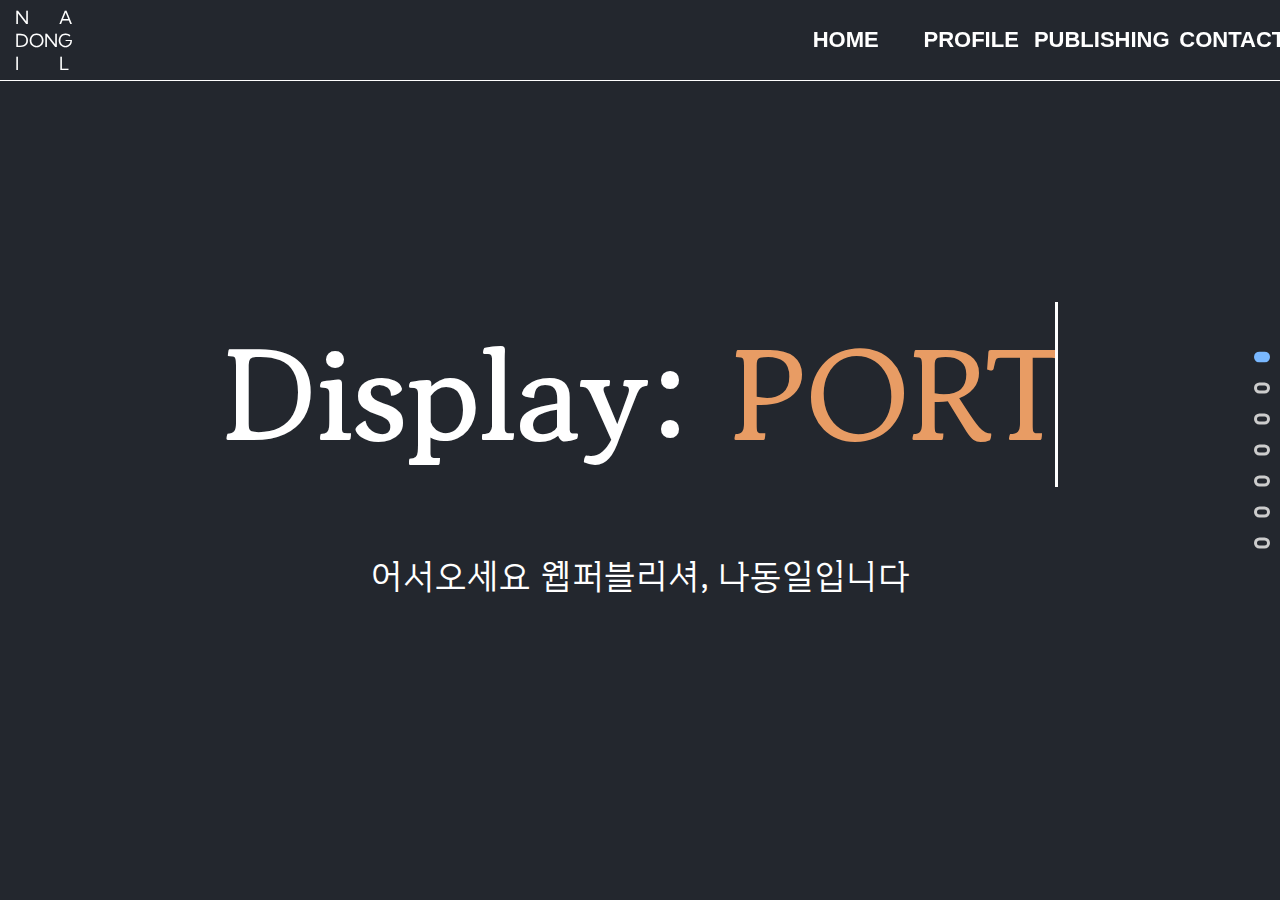
==== index.html @ b0f8b0fa "first commit" ====
<!DOCTYPE html>
<html lang="ko">
  <head>
    <meta charset="UTF-8" />
    <meta http-equiv="X-UA-Compatible" content="IE=edge" />
    <meta name="viewport" content="width=device-width, initial-scale=1.0" />
    <link rel="stylesheet" href="css/all.css" />
    <link rel="stylesheet" href="css/swiper-bundle.css" />
    <link rel="stylesheet" href="css/portpolio.css" />
    <script src="js/jquery-3.7.1.min.js"></script>
    <script src="js/swiper-bundle.js"></script>
    <script src="js/portpolio.js"></script>
    <title>NA DONGIL PORTPOLIO</title>
  </head>
  <body>
    <div class="menu">
      <div class="logo">
        <ul>
          <li>NA</li>
          <li>DONG</li>
          <li>IL</li>
        </ul>
      </div>
      <ul>
        <li><a href="#menu1">HOME</a></li>
        <li><a href="#menu2">PROFILE</a></li>
        <li><a href="#menu3">PUBLISHING</a></li>
        <li><a href="#menu4">CONTACT</a></li>
      </ul>
      <div class="menubar">
        <p>
          <span class="bar1"></span>
          <span class="bar2"></span>
          <span class="bar3"></span>
        </p>
      </div>
      <div class="nav">
        <ul>
          <li><a href="#menu1">HOME</a></li>
          <li><a href="#menu2">PROFILE</a></li>
          <li><a href="#menu3">PUBLISHING</a></li>
          <li><a href="#menu4">CONTACT</a></li>
        </ul>
      </div>
    </div>
    <div class="swiper mySwiper">
      <div class="swiper-wrapper">
        <div class="swiper-slide slide1" id="menu1">
          <div class="txt">
            <ul>
              <li>Display: <strong>PORTPOLIO</strong></li>
              <li>어서오세요 웹퍼블리셔, 나동일입니다</li>
            </ul>
          </div>
        </div>
        <div class="swiper-slide slide2" id="menu2">
          <div class="left">
            <img src="images/myphoto.jpg" alt="myphoto" />
          </div>
          <div class="right">
            <div>
              "어제보다 나은 오늘이 되기위해 노력하는 웹퍼블리셔가 되겠습니다"
            </div>
            <ul>
              <li>
                <ul>
                  <h2>ABOUT ME</h2>
                  <li><strong>NAME:</strong> &nbsp나 동 일</li>
                  <li><strong>BIRTH:</strong> 1993. 05. 27</li>
                  <li><strong>KEYWORD:</strong> &nbsp책임&nbsp 도전</li>
                  <li>
                    <strong>EDUCATION:</strong> &nbsp반응형 웹디자인(UI/UX) &
                    웹퍼블리셔 과정 수료
                  </li>
                </ul>
              </li>
              <li>
                <h2>SKILL TOOL</h2>
                <ul>
                  <li><img src="images/html.png" alt="" /></li>
                  <li><img src="images/css.png" alt="" /></li>
                  <li><img src="images/js.png" alt="" /></li>
                  <li><img src="images/figma.png" alt="" /></li>
                  <li>
                    <img
                      src="images/free-icon-photoshop-5968520.png"
                      alt="icon"
                    />
                  </li>
                  <li>
                    <img
                      src="images/free-icon-illustrator-5968472.png"
                      alt="icon"
                    />
                  </li>
                </ul>
              </li>
            </ul>
          </div>
        </div>
        <div class="swiper-slide slide3" id="menu3">
          <div class="top">
            <img src="images/genesis_pc.png" alt="genesis" />
          </div>
          <div class="bottom">
            <p>GENESIS</p>
            <ul>
              <li><strong>TYPE:</strong> PC Web</li>
              <li><strong>PAGE:</strong> Main + Sub2EA</li>
              <li><strong>TOOL:</strong> HTML, CSS, JS</li>
              <li><strong>참여율:</strong> 100%(1인작업)</li>
              <li><a href="genesis/index.html">Website</a></li>
            </ul>
          </div>
        </div>
        <div class="swiper-slide slide4">
          <div class="top"><img src="images/omega_pc.png" alt="omega" /></div>
          <div class="bottom">
            <p>OMEGA</p>
            <ul>
              <li><strong>TYPE:</strong> PC Web</li>
              <li><strong>PAGE:</strong> Main + Sub2EA</li>
              <li><strong>TOOL:</strong> HTML, CSS, JS</li>
              <li><strong>참여율:</strong> 100%(1인작업)</li>
              <li><a href="omega/index.html">Website</a></li>
            </ul>
          </div>
        </div>
        <div class="swiper-slide slide5">
          <div class="top">
            <img src="images/millie_responsive.png" alt="millie" />
          </div>
          <div class="bottom">
            <p>MILLIE</p>
            <ul>
              <li><strong>TYPE:</strong> Responsive Web</li>
              <li><strong>PAGE:</strong> Main + Sub2EA</li>
              <li><strong>TOOL:</strong> HTML, CSS, JS</li>
              <li><strong>참여율:</strong> 100%(1인작업)</li>
              <li><a href="millie/index.html">Website</a></li>
            </ul>
          </div>
        </div>
        <div class="swiper-slide slide6">
          <div class="top">
            <img src="images/seoul_intro.png" alt="seoul" />
          </div>
          <div class="bottom">
            <p>SEOUL MUSEUM OF ART</p>
            <ul>
              <li><strong>TYPE:</strong> Renewal Web</li>
              <li><strong>PAGE:</strong> Main + Sub1EA</li>
              <li><strong>TOOL:</strong> HTML, CSS, JS</li>
              <li><strong>참여율:</strong> 100%(1인작업)</li>
              <li><a href="seoul/intro.html">Website</a></li>
            </ul>
          </div>
        </div>
        <div class="swiper-slide contact" id="menu4">
          <h1>CONTACT</h1>
          <ul>
            <li><i class="fa-solid fa-phone"></i> 010 9965 8455</li>
            <li><i class="fa-solid fa-envelope"></i> ndi8861@naver.com</li>
            <li>
              <img
                src="images/free-icon-kakao-talk-2111496.png"
                alt="icon"
              /><img src="images/kakao_QR.png" alt="카카오톡 오픈톡" />
            </li>
          </ul>
        </div>
      </div>
      <div class="swiper-pagination"></div>
    </div>
    <script src="js/jquery-3.7.1.min.js"></script>
    <script src="js/portpolio.js"></script>
  </body>
</html>
---- css/portpolio.css ----
@charset "utf-8";

@font-face {
  font-family: "GowunBatang-Bold";
  src: url(../webfonts/GowunBatang-Bold.woff) format("woff");
}
@font-face {
  font-family: "VarelaRound-Regular";
  src: url(../webfonts/VarelaRound-Regular.woff) format("woff");
}
@font-face {
  font-family: "KumbhSans-Regular";
  src: url(../webfonts/KumbhSans-Regular.woff) format("woff");
}
@font-face {
  font-family: "Dosis";
  src: url(../webfonts/Dosis-VariableFont_wght.woff) format("woff");
}
@font-face {
  font-family: "Orbit";
  src: url(../webfonts/Orbit-Regular.woff) format("woff");
}
@font-face {
  font-family: "NanumGothic";
  src: url(../webfonts/Orbit-Regular.woff) format("woff");
}
* {
  margin: 0;
  padding: 0;
}
ul {
  list-style: none;
}
a {
  text-decoration: none;
  color: #000;
}
html,
body {
  position: relative;
  height: 100%;
}
body {
  font-family: Helvetica Neue, Helvetica, Arial, sans-serif;
}
.swiper {
  width: 100%;
  height: 100%;
}
.menu {
  width: 100%;
  height: 80px;
  position: fixed;
  z-index: 5;
  background: transparent;
  display: flex;
  justify-content: space-between;
  align-items: center;
  border-bottom: 1px solid #fff;
  padding: 0 15px;
}
.menu div {
  width: 5%;
  height: 100%;
  font-size: 18px;
  font-family: "KumbhSans-Regular";
}
.menu > div ul {
  height: 100%;
  display: flex;
  flex-direction: column;
  justify-content: center;
  color: #fff;
}
.menu > div ul li {
  width: 70px;
}
.menu .logo ul li:nth-child(1) {
  letter-spacing: 30px;
}
.menu .logo ul li:nth-child(3) {
  letter-spacing: 40px;
}
.menu > ul {
  width: 40%;
  display: flex;
  line-height: 80px;
  text-align: center;
}
.menu > ul li {
  width: 30%;
  height: 100%;
  color: #fff;
  font-size: 22px;
  cursor: pointer;
}
.menu > ul > li a {
  display: block;
  width: 100%;
  height: 100%;
  color: #fff;
  font-weight: bold;
}
.menu > ul > li a:hover,
.menu > ul > li a.on {
  background: #fff;
  color: #000;
  font-weight: bold;
}
.menu .menubar {
  display: none;
}
.menu .menubar p {
  height: 70px;
  display: flex;
  flex-direction: column;
  justify-content: center;
}
.menu .menubar p span {
  display: block;
  width: 25px;
  height: 3px;
  background: #fff;
  margin: 3px 0;
  transition: transform 0.5s ease-in;
}
.menu .menubar .bar1.on {
  transform: translate(0, 9px) rotate(45deg);
}
.menu .menubar .bar2.on {
  opacity: 0;
}
.menu .menubar .bar3.on {
  transform: translate(0, -9px) rotate(-45deg);
}
.menu .nav {
  position: absolute;
  left: 0;
  top: 100%;
  width: 100%;
  height: 0;
  background: #eee;
  opacity: 0.7;
  overflow: hidden;
  transition: 0.5s;
  z-index: 10;
}
.menu .nav ul {
  width: 100%;
  display: flex;
  flex-direction: column;
  justify-content: center;
  align-items: center;
  color: #000;
}
.menu .nav ul li {
  height: 50px;
}
.slide1 {
  width: 100%;
  height: 90%;
  background: #23272e;
}
.slide1 .txt {
  width: 65%;
  height: 100%;
  margin: 0 auto;
  text-align: center;
}
.slide1 .txt ul {
  width: 100%;
  height: 100%;
  display: flex;
  flex-direction: column;
  align-items: center;
  justify-content: center;
}
.slide1 .txt ul li {
  width: 100%;
  color: #fff;
  font-size: 35px;
  font-family: "VarelaRound-Regular", "Orbit";
}
.slide1 .txt ul li strong {
  color: #e89c64;
}
.slide1 .txt ul li:nth-child(1) {
  font-size: 128px;
  margin-bottom: 60px;
  width: 100%;
  animation: typing 2s steps(18), blink 0.5s step-end infinite alternate;
  white-space: nowrap;
  overflow: hidden;
  border-right: 3px solid;
  font-family: "GowunBatang-Bold";
}
@keyframes typing {
  from {
    width: 0;
  }
}
@keyframes blink {
  50% {
    border-color: transparent;
  }
}
.slide2 {
  display: flex;
  justify-content: space-between;
  background: #23272e;
  color: #fff;
}
.slide2 .left {
  width: 40%;
  display: flex;
  flex-direction: column;
  justify-content: center;
  padding: 80px 0 0 0;
}
.slide2 .left img {
  width: 60%;
  margin: 0 auto;
  border-radius: 20px;
}
.slide2 .right {
  width: 55%;
  height: 90%;
  display: flex;
  flex-direction: column;
  justify-content: center;
  padding: 80px 0 0 0;
}
.slide2 .right img {
  width: 80px;
}
.slide2 .right div {
  width: 65%;
  margin: 40px 0;
  font-size: 40px;
  font-weight: bold;
  font-family: "GowunBatang-Bold";
}

.slide2 .right > ul > li {
  margin: 70px 0;
  font-size: 25px;
  font-family: "VarelaRound-Regular", "NanumGothic";
}
.slide2 .right > ul > li h2 {
  margin-bottom: 20px;
  font-size: 38px;
  color: #79b8ff;
}
.slide2 .right > ul > li:nth-child(2) ul {
  display: flex;
}
.slide2 .right > ul > li:nth-child(2) ul li {
  margin: 0 20px;
}
.slide2 .right > ul > li:nth-child(2) ul li:nth-child(4) img {
  width: 55px;
}
.slide2 .right > ul > li > ul > li {
  margin: 10px 0;
  color: #fff;
}
.slide2 .right > ul > li > ul > li:nth-child(2) strong,
.slide2 .right > ul > li > ul > li:nth-child(3) strong {
  letter-spacing: 10px;
}
.slide3 {
  width: 100%;
  background: linear-gradient(180deg, #22333b 20%, #222 35%, #000 100%);
  color: #fff;
  display: flex;
  flex-direction: column;
}
.slide3 img {
  width: 40%;
}
.slide3 .top {
  width: 100%;
  height: 50%;
  padding: 80px 0 0 0;
  display: flex;
  align-items: center;
  justify-content: center;
}
.slide3 .bottom {
  width: 50%;
  margin: 0 auto;
  height: 30%;
  color: #fff;
  display: flex;
  align-items: center;
  justify-content: space-between;
  padding: 40px 60px;
  font-family: "VarelaRound-Regular";
}
.slide3 .bottom p {
  width: 50%;
  height: 100%;
  font-size: 120px;
  letter-spacing: 4px;
  display: flex;
  align-items: center;
  justify-content: center;
  position: relative;
}
.slide3 .bottom p:after {
  content: "";
  width: 1px;
  height: 100%;
  position: absolute;
  right: -15%;
  top: 0;
  background: #fff;
}
.slide3 .bottom ul {
  width: 35%;
  height: 100%;
  font-size: 28px;
  display: flex;
  flex-direction: column;
  justify-content: center;
}
.slide3 .bottom ul li {
  margin: 6px 0;
}
.slide3 .bottom ul li strong {
  margin-right: 15px;
}
.slide3 .bottom ul li a {
  color: #fff;
  font-size: 20px;
  border: 1px solid #fff;
  border-radius: 10px;
  padding: 5px 115px;
  transition: 0.5s;
}
.slide3 .bottom ul li a:hover {
  background: #fff;
  color: #000;
}
.slide4 {
  width: 100%;
  background: linear-gradient(180deg, #781f2e 25%, #be0018 60%, #c40d2e 100%);
  color: #fff;
  display: flex;
  flex-direction: column;
}
.slide4 img {
  width: 40%;
}
.slide4 .top {
  width: 100%;
  height: 50%;
  padding: 80px 0 0 0;
  display: flex;
  align-items: center;
  justify-content: center;
}
.slide4 .bottom {
  width: 50%;
  margin: 0 auto;
  height: 30%;
  color: #fff;
  display: flex;
  align-items: center;
  justify-content: space-between;
  padding: 40px 60px;
  font-family: "VarelaRound-Regular";
}
.slide4 .bottom > p {
  width: 50%;
  height: 100%;
  font-size: 130px;
  letter-spacing: 4px;
  display: flex;
  align-items: center;
  justify-content: center;
  position: relative;
}
.slide4 .bottom > p:after {
  content: "";
  width: 1px;
  height: 100%;
  position: absolute;
  right: -15%;
  top: 0;
  background: #fff;
}
.slide4 .bottom ul {
  width: 35%;
  height: 100%;
  font-size: 28px;
  display: flex;
  flex-direction: column;
  justify-content: center;
}
.slide4 .bottom ul li {
  margin: 6px 0;
}
.slide4 .bottom ul li strong {
  margin-right: 15px;
}
.slide4 .bottom ul li a {
  color: #fff;
  font-size: 20px;
  border: 1px solid #fff;
  border-radius: 10px;
  padding: 5px 115px;
  transition: 0.5s;
}
.slide4 .bottom ul li a:hover {
  background: #fff;
  color: #000;
}
.slide5 {
  width: 100%;
  background: linear-gradient(180deg, #f8c163 25%, #f4e16b 60%, #f6e88e 100%);
  color: #fff;
  display: flex;
  flex-direction: column;
}
.slide5 img {
  width: 45%;
}
.slide5 .top {
  width: 100%;
  height: 50%;
  padding: 80px 0 0 0;
  display: flex;
  align-items: center;
  justify-content: center;
}
.slide5 .bottom {
  width: 50%;
  margin: 0 auto;
  height: 30%;
  color: #000;
  display: flex;
  align-items: center;
  justify-content: space-between;
  padding: 40px 60px;
  font-family: "VarelaRound-Regular";
}
.slide5 .bottom > p {
  width: 50%;
  height: 100%;
  font-size: 130px;
  letter-spacing: 4px;
  display: flex;
  align-items: center;
  justify-content: center;
  position: relative;
}
.slide5 .bottom > p:after {
  content: "";
  width: 1px;
  height: 100%;
  position: absolute;
  right: -10%;
  top: 0;
  background: #444;
}
.slide5 .bottom ul {
  width: 35%;
  height: 100%;
  font-size: 28px;
  display: flex;
  flex-direction: column;
  justify-content: center;
}
.slide5 .bottom ul li {
  margin: 6px 0;
}
.slide5 .bottom ul li strong {
  margin-right: 15px;
}
.slide5 .bottom ul li a {
  color: #000;
  font-size: 20px;
  border: 1px solid #000;
  border-radius: 10px;
  padding: 5px 115px;
  transition: 0.5s;
}
.slide5 .bottom ul li a:hover {
  background: #000;
  color: #fff;
  border: 1px solid #000;
}
.slide6 {
  width: 100%;
  background: linear-gradient(180deg, #686767 20%, #222222 55%, #111 100%);
  color: #fff;
  display: flex;
  flex-direction: column;
}
.slide6 img {
  width: 40%;
}
.slide6 .top {
  width: 100%;
  height: 50%;
  padding: 80px 0 0 0;
  display: flex;
  align-items: center;
  justify-content: center;
}
.slide6 .bottom {
  width: 50%;
  margin: 0 auto;
  height: 30%;
  color: #fff;
  display: flex;
  align-items: center;
  justify-content: space-between;
  padding: 40px 60px;
  font-family: "VarelaRound-Regular";
}
.slide6 .bottom > p {
  width: 50%;
  height: 100%;
  font-size: 70px;
  letter-spacing: 4px;
  display: flex;
  align-items: center;
  justify-content: center;
  position: relative;
}
.slide6 .bottom > p:after {
  content: "";
  width: 1px;
  height: 100%;
  position: absolute;
  right: -15%;
  top: 0;
  background: #fff;
}
.slide6 .bottom ul {
  width: 35%;
  height: 100%;
  font-size: 28px;
  display: flex;
  flex-direction: column;
  justify-content: center;
}
.slide6 .bottom ul li {
  margin: 6px 0;
}
.slide6 .bottom ul li strong {
  margin-right: 15px;
}
.slide6 .bottom ul li a {
  color: #fff;
  font-size: 20px;
  border: 1px solid #fff;
  border-radius: 10px;
  padding: 5px 115px;
  transition: 0.5s;
}
.slide6 .bottom ul li a:hover {
  background: #fff;
  color: #000;
}
.contact {
  background: #000;
  padding: 100px 0 0 0;
  color: #fff;
}
.contact h1 {
  width: 40%;
  font-size: 100px;
  margin: 0 0 40px 80px;
}
.contact img:nth-child(1) {
  width: 110px;
  margin-right: 30px;
}
.contact img:nth-child(2) {
  width: 250px;
}
.contact ul {
  height: 100%;
  font-size: 100px;
  font-family: "Dosis";
}
.contact ul li {
  margin-bottom: 40px;
  display: flex;
  align-items: center;
}
.contact ul li i {
  margin-right: 30px;
}
.contact ul li:nth-child(1) {
  padding-left: 400px;
}
.contact ul li:nth-child(2) {
  padding-left: 900px;
}
.contact ul li:nth-child(3) {
  padding-left: 1400px;
}
.swiper-pagination-bullet {
  width: 10px;
  height: 5px;
  margin: 20px 0px !important;
  background: transparent;
  border-radius: 10px !important;
  border: 3px solid #ccc !important;
  opacity: 1;
  transition: 0.5s;
}
.swiper-pagination-bullet-active {
  transform-origin: right;
  border-radius: 10px;
  background: #79b8ff !important;
  border: 3px solid transparent !important;
}

@media all and (max-width: 1024px) {
  .menu {
    padding: 0 15px;
  }
  .menu div {
    font-size: 18px;
  }
  .menu > div ul li {
    width: 70px;
  }
  .menu .logo ul li:nth-child(1) {
    letter-spacing: 30px;
  }
  .menu .logo ul li:nth-child(3) {
    letter-spacing: 40px;
  }
  .menu > ul {
    width: 55%;
    display: flex;
    line-height: 80px;
    text-align: center;
  }
  .menu > ul li {
    width: 25%;
    height: 100%;
    color: #fff;
    font-size: 20px;
    cursor: pointer;
  }
  .slide1 .txt {
    width: 850px;
    height: 100%;
    margin: 0 auto;
    text-align: center;
  }

  .slide1 .txt ul li {
    width: 100%;
    color: #fff;
    font-size: 28px;
    font-family: "VarelaRound-Regular";
  }

  .slide1 .txt ul li:nth-child(1) {
    font-size: 87px;
    margin-bottom: 60px;
    width: 850px;
    animation: typing 2s steps(18), blink 0.5s step-end infinite alternate;
    white-space: nowrap;
    overflow: hidden;
    border-right: 3px solid;
    font-family: "GowunBatang-Bold";
  }
  .slide2 {
    display: flex;
    justify-content: space-between;
    background: #23272e;
    color: #fff;
  }
  .slide2 .left {
    width: 40%;
    display: flex;
    flex-direction: column;
    justify-content: center;
    padding: 80px 0 0 0;
  }
  .slide2 .left ul {
    width: 60%;
    margin: 0 auto;
  }
  .slide2 .left img {
    width: 90%;
  }
  .slide2 .right {
    width: 55%;
    height: 90%;
    display: flex;
    flex-direction: column;
    justify-content: center;
    padding: 80px 0 0 0;
  }
  .slide2 .right img {
    width: 50px;
  }
  .slide2 .right div {
    width: 80%;
    margin: 0 0 60px 0;
    font-size: 30px;
    font-weight: bold;
    font-family: "GowunBatang-Bold";
  }
  .slide2 .right > ul > li {
    width: 80%;
    margin: 0 0 80px 0;
    font-size: 26px;
    font-family: "VarelaRound-Regular", "NanumGothic";
  }
  .slide2 .right > ul > li h2 {
    margin-bottom: 20px;
    font-size: 40px;
    color: #79b8ff;
  }
  .slide2 .right > ul > li:nth-child(2) ul li:nth-child(4) img {
    width: 35px;
  }
  .slide3 img {
    width: 70%;
  }
  .slide3 .bottom {
    width: 80%;
  }
  .slide3 .bottom p {
    width: 50%;
    font-size: 90px;
  }
  .slide3 .bottom p:after {
    right: -10%;
  }
  .slide3 .bottom ul {
    width: 40%;
    font-size: 24px;
  }
  .slide3 .bottom ul li {
    margin: 10px 0;
  }
  .slide3 .bottom ul li strong {
    margin-right: 15px;
  }
  .slide3 .bottom ul li a {
    font-size: 20px;
    padding: 5px 95px;
  }
  .slide4 img {
    width: 70%;
  }
  .slide4 .bottom {
    width: 80%;
  }
  .slide4 .bottom p {
    width: 50%;
    font-size: 100px;
  }
  .slide4 .bottom p:after {
    right: -10%;
  }
  .slide4 .bottom ul {
    width: 40%;
    font-size: 24px;
  }
  .slide4 .bottom ul li {
    margin: 10px 0;
  }
  .slide4 .bottom ul li strong {
    margin-right: 15px;
  }
  .slide4 .bottom ul li a {
    font-size: 20px;
    padding: 5px 95px;
  }
  .slide5 img {
    width: 70%;
  }
  .slide5 .bottom {
    width: 80%;
  }
  .slide5 .bottom p {
    width: 50%;
    font-size: 90px;
  }
  .slide5 .bottom p:after {
    right: -10%;
  }
  .slide5 .bottom ul {
    width: 40%;
    font-size: 24px;
  }
  .slide5 .bottom ul li {
    margin: 10px 0;
  }
  .slide5 .bottom ul li strong {
    margin-right: 15px;
  }
  .slide5 .bottom ul li a {
    font-size: 20px;
    padding: 5px 95px;
  }
  .slide6 img {
    width: 70%;
  }
  .slide6 .bottom {
    width: 80%;
  }
  .slide6 .bottom p {
    width: 50%;
    font-size: 75px;
  }
  .slide6 .bottom p:after {
    right: -10%;
  }
  .slide6 .bottom ul {
    width: 40%;
    font-size: 24px;
  }
  .slide6 .bottom ul li {
    margin: 10px 0;
  }
  .slide6 .bottom ul li strong {
    margin-right: 15px;
  }
  .slide6 .bottom ul li a {
    font-size: 20px;
    padding: 5px 95px;
  }
  .contact h1 {
    width: 40%;
    font-size: 80px;
    margin: 0 0 100px 80px;
  }
  .contact img:nth-child(1) {
    width: 60px;
    margin-right: 30px;
  }
  .contact img:nth-child(2) {
    width: 200px;
  }
  .contact ul {
    height: 100%;
    font-size: 60px;
    font-family: "Dosis";
  }
  .contact ul li {
    margin-bottom: 80px;
    display: flex;
    align-items: center;
    padding-left: 20px;
  }
  .contact ul li i {
    margin-right: 30px;
  }
  .contact ul li:nth-child(1) {
    padding-left: 80px;
  }
  .contact ul li:nth-child(2) {
    padding-left: 80px;
  }
  .contact ul li:nth-child(3) {
    padding-left: 80px;
  }
}
@media all and (max-width: 767px) {
  .menu > ul {
    display: none;
  }
  .menu .menubar {
    display: block;
    width: 8%;
  }
  .menu .menubar .bar1.on {
    transform: translate(0, 9px) rotate(45deg);
  }
  .menu .menubar .bar2.on {
    opacity: 0;
  }
  .menu .menubar .bar3.on {
    transform: translate(0, -9px) rotate(-45deg);
  }
  .menu .nav ul {
    width: 100%;
    display: flex;
    flex-direction: column;
    justify-content: center;
    align-items: center;
  }
  .menu .nav ul li {
    width: 100%;
    text-align: center;
    margin: 15px 0;
    font-size: 22px;
  }
  .slide1 .txt {
    width: 65%;
    height: 100%;
    margin: 0 auto;
    text-align: center;
  }
  .slide1 .txt ul li {
    font-size: 30px;
    font-family: "VarelaRound-Regular", "Orbit";
  }
  .slide1 .txt ul li:nth-child(1) {
    font-size: 85px;
    width: 100%;
    animation: none;
    white-space: wrap;
    border-right: 0px solid;
    font-family: "GowunBatang-Bold";
  }
  .slide2 {
    display: flex;
    justify-content: space-between;
    background: #23272e;
    color: #fff;
  }
  .slide2 .left {
    width: 40%;
    display: flex;
    flex-direction: column;
    justify-content: center;
    padding: 80px 0 0 0;
  }
  .slide2 .left img {
    width: 80%;
  }
  .slide2 .right img {
    width: 40px;
  }
  .slide2 .right div {
    width: 80%;
    margin: 0 0 20px 0;
    font-size: 26px;
    font-family: "GowunBatang-Bold";
  }
  .slide2 .right > ul > li {
    margin: 50px 0;
    font-size: 18px;
    font-family: "VarelaRound-Regular", "NanumGothic";
  }
  .slide2 .right > ul > li h2 {
    font-size: 32px;
  }
  .slide2 .right > ul > li:nth-child(2) ul li {
    margin: 0 10px;
  }
  .slide2 .right > ul > li:nth-child(2) ul li:nth-child(4) img {
    width: 27px;
  }
  .slide2 .right > ul > li > ul > li:nth-child(2) strong,
  .slide2 .right > ul > li > ul > li:nth-child(3) strong {
    letter-spacing: 9px;
  }
  .slide3 img {
    width: 90%;
  }
  .slide3 .bottom {
    width: 80%;
  }
  .slide3 .bottom p {
    width: 50%;
    font-size: 70px;
  }
  .slide3 .bottom p:after {
    right: -10%;
  }
  .slide3 .bottom ul {
    width: 40%;
    font-size: 20px;
  }
  .slide3 .bottom ul li {
    margin: 10px 0;
  }
  .slide3 .bottom ul li a {
    font-size: 20px;
    border: 1px solid #fff;
    padding: 5px 75px;
  }
  .slide4 img {
    width: 90%;
  }
  .slide4 .bottom {
    width: 80%;
  }
  .slide4 .bottom p {
    width: 50%;
    font-size: 70px;
  }
  .slide4 .bottom p:after {
    right: -10%;
  }
  .slide4 .bottom ul {
    width: 40%;
    font-size: 20px;
  }
  .slide4 .bottom ul li {
    margin: 10px 0;
  }
  .slide4 .bottom ul li a {
    font-size: 20px;
    border: 1px solid #fff;
    padding: 5px 75px;
  }
  .slide5 img {
    width: 90%;
  }
  .slide5 .bottom {
    width: 80%;
  }
  .slide5 .bottom p {
    width: 50%;
    font-size: 80px;
  }
  .slide5 .bottom p:after {
    right: -10%;
  }
  .slide5 .bottom ul {
    width: 40%;
    font-size: 20px;
  }
  .slide5 .bottom ul li {
    margin: 10px 0;
  }
  .slide5 .bottom ul li a {
    font-size: 20px;
    border: 1px solid #000;
    padding: 5px 75px;
  }
  .slide6 img {
    width: 90%;
  }
  .slide6 .bottom {
    width: 80%;
  }
  .slide6 .bottom p {
    width: 50%;
    font-size: 60px;
  }
  .slide6 .bottom p:after {
    right: -10%;
  }
  .slide6 .bottom ul {
    width: 40%;
    font-size: 20px;
  }
  .slide6 .bottom ul li {
    margin: 10px 0;
  }
  .slide6 .bottom ul li a {
    font-size: 20px;
    border: 1px solid #fff;
    padding: 5px 75px;
  }
  .contact h1 {
    width: 40%;
    font-size: 80px;
    margin: 0 0 120px 80px;
  }
  .contact img:nth-child(1) {
    width: 60px;
    margin-right: 30px;
  }
  .contact img:nth-child(2) {
    width: 200px;
  }
  .contact ul {
    height: 100%;
    font-size: 60px;
    font-family: "Dosis";
  }
  .contact ul li {
    margin: 80px 0;
    display: flex;
    align-items: center;
    padding-left: 80px;
  }
  .contactul li i {
    margin-right: 30px;
  }
}
@media all and (max-width: 480px) {
  .menu {
    height: 70px;
  }
  .menu div {
    font-size: 15px;
    font-family: "KumbhSans-Regular";
  }
  .menu .logo ul li:nth-child(1) {
    letter-spacing: 25px;
  }
  .menu .logo ul li:nth-child(3) {
    letter-spacing: 33px;
  }
  .menu > ul {
    display: none;
  }
  .menu .menubar {
    display: block;
    width: 10%;
  }
  .menu .menubar .bar1.on {
    transform: translate(0, 9px) rotate(45deg);
  }
  .menu .menubar .bar2.on {
    opacity: 0;
  }
  .menu .menubar .bar3.on {
    transform: translate(0, -9px) rotate(-45deg);
  }
  .menu .nav ul li {
    width: 100%;
    text-align: center;
    margin: 15px 0;
    font-size: 18px;
  }
  .slide1 .txt {
    width: 65%;
    height: 100%;
    margin: 0 auto;
    text-align: center;
  }
  .slide1 .txt ul li {
    font-size: 20px;
    font-family: "VarelaRound-Regular", "Orbit";
  }
  .slide1 .txt ul li:nth-child(1) {
    font-size: 54px;
    width: 100%;
    animation: none;
    white-space: wrap;
    border-right: 0px solid;
    font-family: "GowunBatang-Bold";
  }
  .slide2 {
    display: flex;
    flex-direction: column;
    align-items: center;
    justify-content: center;
    background: #23272e;
    color: #fff;
  }
  .slide2 .left {
    width: 30%;
    display: flex;
    padding: 80px 0 0 0;
  }
  .slide2 .left img {
    width: 100%;
  }
  .slide2 .right {
    width: 68%;
    padding: 0;
    display: flex;
    flex-direction: column;
    align-items: center;
  }
  .slide2 .right img {
    width: 30px;
  }
  .slide2 .right div {
    width: 100%;
    font-size: 25px;
    margin: 0 0 40px;
    font-family: "GowunBatang-Bold";
  }
  .slide2 .right > ul > li {
    margin: 0 0 40px 0;
    font-size: 16px;
    font-family: "VarelaRound-Regular", "NanumGothic";
  }
  .slide2 .right > ul > li h2 {
    font-size: 26px;
    margin-bottom: 10px;
  }
  .slide2 .right > ul > li:nth-child(2) ul li {
    margin: 0 13px;
  }
  .slide2 .right > ul > li:nth-child(2) ul li:nth-child(4) img {
    width: 20px;
  }
  .slide3 {
    display: flex;
    flex-direction: column;
  }
  .slide3 img {
    width: 100%;
  }
  .slide3 .top {
    width: 100%;
    height: 35%;
    padding: 80px 0 0 0;
    display: flex;
    align-items: center;
    justify-content: center;
  }
  .slide3 .bottom {
    width: 60%;
    margin: 0 auto;
    height: 30%;
    color: #fff;
    display: flex;
    flex-direction: column;
    align-items: center;
    justify-content: space-between;
    padding: 40px 60px;
    font-family: "VarelaRound-Regular";
  }
  .slide3 .bottom p {
    width: 100%;
    height: 100%;
    font-size: 70px;
    letter-spacing: 4px;
    margin-bottom: 30px;
  }
  .slide3 .bottom p:after {
    content: "";
    width: 0;
    height: 0;
  }
  .slide3 .bottom ul {
    width: 100%;
    height: 100%;
    font-size: 22px;
    display: flex;
    flex-direction: column;
    justify-content: center;
  }
  .slide3 .bottom ul li a {
    color: #fff;
    font-size: 22px;
    border: 1px solid #fff;
    padding: 5px 85px;
  }
  .slide4 {
    display: flex;
    flex-direction: column;
  }
  .slide4 img {
    width: 100%;
  }
  .slide4 .top {
    width: 100%;
    height: 35%;
    padding: 80px 0 0 0;
    display: flex;
    align-items: center;
    justify-content: center;
  }
  .slide4 .bottom {
    width: 60%;
    margin: 0 auto;
    height: 30%;
    color: #fff;
    display: flex;
    flex-direction: column;
    align-items: center;
    justify-content: space-between;
    padding: 40px 60px;
    font-family: "VarelaRound-Regular";
  }
  .slide4 .bottom p {
    width: 100%;
    height: 100%;
    font-size: 80px;
    letter-spacing: 4px;
    margin-bottom: 30px;
  }
  .slide4 .bottom p:after {
    content: "";
    width: 0;
    height: 0;
  }
  .slide4 .bottom ul {
    width: 100%;
    height: 100%;
    font-size: 22px;
    display: flex;
    flex-direction: column;
    justify-content: center;
  }
  .slide4 .bottom ul li a {
    color: #fff;
    font-size: 22px;
    border: 1px solid #fff;
    padding: 5px 85px;
  }
  .slide5 {
    display: flex;
    flex-direction: column;
  }
  .slide5 img {
    width: 100%;
  }
  .slide5 .top {
    width: 100%;
    height: 35%;
    padding: 80px 0 0 0;
    display: flex;
    align-items: center;
    justify-content: center;
  }
  .slide5 .bottom {
    width: 60%;
    margin: 0 auto;
    height: 30%;
    color: #000;
    display: flex;
    flex-direction: column;
    align-items: center;
    justify-content: space-between;
    padding: 40px 60px;
    font-family: "VarelaRound-Regular";
  }
  .slide5 .bottom p {
    width: 100%;
    height: 100%;
    font-size: 80px;
    letter-spacing: 4px;
    margin-bottom: 30px;
  }
  .slide5 .bottom p:after {
    content: "";
    width: 0;
    height: 0;
  }
  .slide5 .bottom ul {
    width: 90%;
    height: 100%;
    font-size: 22px;
    display: flex;
    flex-direction: column;
    justify-content: center;
  }
  .slide5 .bottom ul li a {
    color: #000;
    font-size: 22px;
    border: 1px solid #000;
    padding: 5px 85px;
  }
  .slide6 {
    display: flex;
    flex-direction: column;
  }
  .slide6 img {
    width: 100%;
  }
  .slide6 .top {
    width: 100%;
    height: 35%;
    padding: 80px 0 0 0;
    display: flex;
    align-items: center;
    justify-content: center;
  }
  .slide6 .bottom {
    width: 60%;
    margin: 0 auto;
    height: 30%;
    color: #fff;
    display: flex;
    flex-direction: column;
    align-items: center;
    justify-content: space-between;
    padding: 40px 60px;
    font-family: "VarelaRound-Regular";
  }
  .slide6 .bottom p {
    width: 100%;
    height: 100%;
    font-size: 35px;
    letter-spacing: 4px;
    margin-bottom: 30px;
  }
  .slide6 .bottom p:after {
    content: "";
    width: 0;
    height: 0;
  }
  .slide6 .bottom ul {
    width: 100%;
    height: 100%;
    font-size: 22px;
    display: flex;
    flex-direction: column;
    justify-content: center;
  }
  .slide6 .bottom ul li a {
    color: #fff;
    font-size: 22px;
    border: 1px solid #fff;
    padding: 5px 85px;
  }
  .contact h1 {
    width: 40%;
    font-size: 70px;
    margin: 0 0 80px 80px;
  }
  .contact img:nth-child(1) {
    width: 45px;
    margin-right: 20px;
  }
  .contact img:nth-child(2) {
    width: 200px;
  }
  .contact ul {
    height: 100%;
    font-size: 45px;
    font-family: "Dosis";
  }
  .contact ul li {
    margin-bottom: 60px;
    display: flex;
    align-items: center;
  }
  .contact ul li i {
    margin-right: 20px;
  }
  .contact ul li:nth-child(1) {
    padding-left: 30px;
  }
  .contact ul li:nth-child(2) {
    padding-left: 30px;
  }
  .contact ul li:nth-child(3) {
    padding-left: 30px;
  }
  .swiper-pagination-bullet {
    width: 5px;
    height: 5px;
    margin: 20px 0px !important;
    background: transparent;
    border-radius: 10px !important;
    border: 2px solid #ccc !important;
    opacity: 1;
    transition: 0.5s;
  }
  .swiper-pagination-bullet-active {
    transform-origin: right;
    border-radius: 10px;
    background: #79b8ff !important;
    border: 2px solid transparent !important;
  }
}
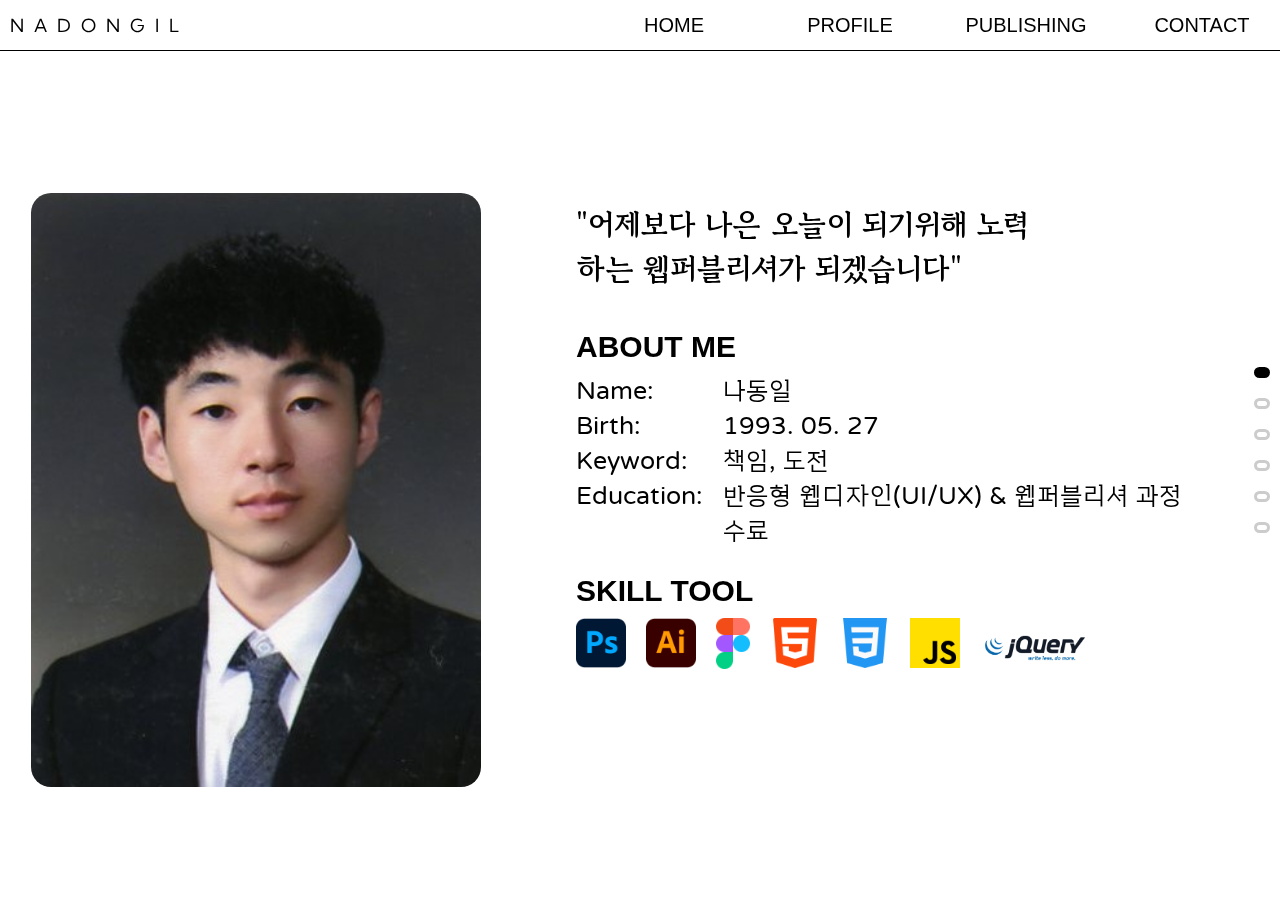
==== commit f1dd8516: "fourth commit" ====
--- a/index.html
+++ b/index.html
@@ -10,15 +10,19 @@
     <script src="js/jquery-3.7.1.min.js"></script>
     <script src="js/swiper-bundle.js"></script>
     <script src="js/portpolio.js"></script>
+    <link
+      rel="icon"
+      type="image/png"
+      sizes="16x16"
+      href="images/favicon-16x16.png"
+    />
     <title>NA DONGIL PORTPOLIO</title>
   </head>
   <body>
     <div class="menu">
       <div class="logo">
         <ul>
-          <li>NA</li>
-          <li>DONG</li>
-          <li>IL</li>
+          <li><a href="/">NADONGIL</a></li>
         </ul>
       </div>
       <ul>
@@ -45,14 +49,14 @@
     </div>
     <div class="swiper mySwiper">
       <div class="swiper-wrapper">
-        <div class="swiper-slide slide1" id="menu1">
+        <!-- <div class="swiper-slide slide1" id="menu1">
           <div class="txt">
             <ul>
-              <li>Display: <strong>PORTPOLIO</strong></li>
+              <li><strong>PORTPOLIO</strong></li>
               <li>어서오세요 웹퍼블리셔, 나동일입니다</li>
             </ul>
           </div>
-        </div>
+        </div> -->
         <div class="swiper-slide slide2" id="menu2">
           <div class="left">
             <img src="images/myphoto.jpg" alt="myphoto" />
@@ -61,26 +65,25 @@
             <div>
               "어제보다 나은 오늘이 되기위해 노력하는 웹퍼블리셔가 되겠습니다"
             </div>
+            <h2>ABOUT ME</h2>
             <ul>
               <li>
                 <ul>
-                  <h2>ABOUT ME</h2>
-                  <li><strong>NAME:</strong> &nbsp나 동 일</li>
-                  <li><strong>BIRTH:</strong> 1993. 05. 27</li>
-                  <li><strong>KEYWORD:</strong> &nbsp책임&nbsp 도전</li>
-                  <li>
-                    <strong>EDUCATION:</strong> &nbsp반응형 웹디자인(UI/UX) &
-                    웹퍼블리셔 과정 수료
-                  </li>
+                  <li>Name:</li>
+                  <li>Birth:</li>
+                  <li>Keyword:</li>
+                  <li>Education:</li>
+                </ul>
+                <ul>
+                  <li>나동일</li>
+                  <li>1993. 05. 27</li>
+                  <li>책임, 도전</li>
+                  <li>반응형 웹디자인(UI/UX) & 웹퍼블리셔 과정 수료</li>
                 </ul>
               </li>
+              <h2>SKILL TOOL</h2>
               <li>
-                <h2>SKILL TOOL</h2>
                 <ul>
-                  <li><img src="images/html.png" alt="" /></li>
-                  <li><img src="images/css.png" alt="" /></li>
-                  <li><img src="images/js.png" alt="" /></li>
-                  <li><img src="images/figma.png" alt="" /></li>
                   <li>
                     <img
                       src="images/free-icon-photoshop-5968520.png"
@@ -93,86 +96,93 @@
                       alt="icon"
                     />
                   </li>
+                  <li>
+                    <img src="images/figma.png" alt="SKILL TOOL" />
+                  </li>
+                  <li><img src="images/html.png" alt="SKILL TOOL" /></li>
+                  <li><img src="images/css.png" alt="SKILL TOOL" /></li>
+                  <li><img src="images/js.png" alt="SKILL TOOL" /></li>
+                  <li><img src="images/jquery.png" alt="SKILL TOOL" /></li>
                 </ul>
               </li>
             </ul>
           </div>
         </div>
         <div class="swiper-slide slide3" id="menu3">
-          <div class="top">
+          <div class="background"></div>
+          <div class="left">
             <img src="images/genesis_pc.png" alt="genesis" />
           </div>
-          <div class="bottom">
+          <div class="right">
             <p>GENESIS</p>
             <ul>
-              <li><strong>TYPE:</strong> PC Web</li>
-              <li><strong>PAGE:</strong> Main + Sub2EA</li>
-              <li><strong>TOOL:</strong> HTML, CSS, JS</li>
-              <li><strong>참여율:</strong> 100%(1인작업)</li>
-              <li><a href="genesis/index.html">Website</a></li>
+              <li>TYPE: PC Web</li>
+              <li>PAGE: Main + Sub2EA</li>
+              <li>TOOL: HTML, CSS, JS</li>
+              <li>PUBLISHING: 100%(1인작업)</li>
+              <li><a href="genesis/index.html" target="_blank">VIEW</a></li>
             </ul>
           </div>
         </div>
         <div class="swiper-slide slide4">
-          <div class="top"><img src="images/omega_pc.png" alt="omega" /></div>
-          <div class="bottom">
+          <div class="background"></div>
+          <div class="left"><img src="images/omega_pc.png" alt="omega" /></div>
+          <div class="right">
             <p>OMEGA</p>
             <ul>
-              <li><strong>TYPE:</strong> PC Web</li>
-              <li><strong>PAGE:</strong> Main + Sub2EA</li>
-              <li><strong>TOOL:</strong> HTML, CSS, JS</li>
-              <li><strong>참여율:</strong> 100%(1인작업)</li>
-              <li><a href="omega/index.html">Website</a></li>
+              <li>TYPE: PC Web</li>
+              <li>PAGE: Main + Sub2EA</li>
+              <li>TOOL: HTML, CSS, JS</li>
+              <li>PUBLISHING: 100%(1인작업)</li>
+              <li><a href="omega/index.html" target="_blank">VIEW</a></li>
             </ul>
           </div>
         </div>
         <div class="swiper-slide slide5">
-          <div class="top">
+          <div class="background"></div>
+          <div class="left">
             <img src="images/millie_responsive.png" alt="millie" />
           </div>
-          <div class="bottom">
+          <div class="right">
             <p>MILLIE</p>
             <ul>
-              <li><strong>TYPE:</strong> Responsive Web</li>
-              <li><strong>PAGE:</strong> Main + Sub2EA</li>
-              <li><strong>TOOL:</strong> HTML, CSS, JS</li>
-              <li><strong>참여율:</strong> 100%(1인작업)</li>
-              <li><a href="millie/index.html">Website</a></li>
+              <li>TYPE: Responsive Web</li>
+              <li>PAGE: Main + Sub2EA</li>
+              <li>TOOL: HTML, CSS, JS</li>
+              <li>PUBLISHING: 100%(1인작업)</li>
+              <li><a href="millie/index.html" target="_blank">VIEW</a></li>
             </ul>
           </div>
         </div>
         <div class="swiper-slide slide6">
-          <div class="top">
+          <div class="background"></div>
+          <div class="left">
             <img src="images/seoul_intro.png" alt="seoul" />
           </div>
-          <div class="bottom">
-            <p>SEOUL MUSEUM OF ART</p>
+          <div class="right">
+            <p>서울시립 미술관</p>
             <ul>
-              <li><strong>TYPE:</strong> Renewal Web</li>
-              <li><strong>PAGE:</strong> Main + Sub1EA</li>
-              <li><strong>TOOL:</strong> HTML, CSS, JS</li>
-              <li><strong>참여율:</strong> 100%(1인작업)</li>
-              <li><a href="seoul/intro.html">Website</a></li>
+              <li>TYPE: Renewal Web</li>
+              <li>PAGE: Main + Sub1EA</li>
+              <li>TOOL: HTML, CSS, JS</li>
+              <li>PUBLISHING: 100%(1인작업)</li>
+              <li><a href="seoul/intro.html" target="_blank">VIEW</a></li>
             </ul>
           </div>
         </div>
         <div class="swiper-slide contact" id="menu4">
           <h1>CONTACT</h1>
-          <ul>
-            <li><i class="fa-solid fa-phone"></i> 010 9965 8455</li>
-            <li><i class="fa-solid fa-envelope"></i> ndi8861@naver.com</li>
-            <li>
-              <img
-                src="images/free-icon-kakao-talk-2111496.png"
-                alt="icon"
-              /><img src="images/kakao_QR.png" alt="카카오톡 오픈톡" />
-            </li>
-          </ul>
+          <div class="desc">
+            <ul>
+              <li><i class="fa-solid fa-phone"></i> 010 9965 8455</li>
+              <li><i class="fa-solid fa-envelope"></i> ndi8861@naver.com</li>
+            </ul>
+            <img src="images/kakao_QR.png" alt="카카오톡 오픈톡" />
+          </div>
+          <p class="copyright">ⓒ 2024 Na DongIL All rights reserved.</p>
         </div>
       </div>
       <div class="swiper-pagination"></div>
     </div>
-    <script src="js/jquery-3.7.1.min.js"></script>
-    <script src="js/portpolio.js"></script>
   </body>
 </html>
--- a/css/portpolio.css
+++ b/css/portpolio.css
@@ -49,18 +49,18 @@
 }
 .menu {
   width: 100%;
-  height: 80px;
+  height: 50px;
   position: fixed;
   z-index: 5;
   background: transparent;
   display: flex;
   justify-content: space-between;
   align-items: center;
-  border-bottom: 1px solid #fff;
-  padding: 0 15px;
+  border-bottom: 1px solid #000;
+  padding: 0 10px;
 }
 .menu div {
-  width: 5%;
+  width: 15%;
   height: 100%;
   font-size: 18px;
   font-family: "KumbhSans-Regular";
@@ -70,48 +70,43 @@
   display: flex;
   flex-direction: column;
   justify-content: center;
-  color: #fff;
+  color: #000;
 }
 .menu > div ul li {
-  width: 70px;
-}
-.menu .logo ul li:nth-child(1) {
-  letter-spacing: 30px;
-}
-.menu .logo ul li:nth-child(3) {
-  letter-spacing: 40px;
+  width: 50px;
+  letter-spacing: 10px;
 }
 .menu > ul {
-  width: 40%;
-  display: flex;
-  line-height: 80px;
+  width: 55%;
+  display: flex;
+  line-height: 50px;
   text-align: center;
 }
 .menu > ul li {
   width: 30%;
   height: 100%;
-  color: #fff;
-  font-size: 22px;
+  color: #000;
+  font-size: 20px;
   cursor: pointer;
 }
 .menu > ul > li a {
   display: block;
   width: 100%;
   height: 100%;
+  color: #000;
+}
+.menu > ul > li a:hover,
+.menu > ul > li a.on {
+  background: #000;
   color: #fff;
   font-weight: bold;
-}
-.menu > ul > li a:hover,
-.menu > ul > li a.on {
-  background: #fff;
-  color: #000;
-  font-weight: bold;
+  transition: 1s;
 }
 .menu .menubar {
   display: none;
 }
 .menu .menubar p {
-  height: 70px;
+  height: 50px;
   display: flex;
   flex-direction: column;
   justify-content: center;
@@ -120,7 +115,7 @@
   display: block;
   width: 25px;
   height: 3px;
-  background: #fff;
+  background: #000;
   margin: 3px 0;
   transition: transform 0.5s ease-in;
 }
@@ -139,8 +134,8 @@
   top: 100%;
   width: 100%;
   height: 0;
-  background: #eee;
-  opacity: 0.7;
+  background: #ccc;
+
   overflow: hidden;
   transition: 0.5s;
   z-index: 10;
@@ -159,7 +154,6 @@
 .slide1 {
   width: 100%;
   height: 90%;
-  background: #23272e;
 }
 .slide1 .txt {
   width: 65%;
@@ -177,38 +171,22 @@
 }
 .slide1 .txt ul li {
   width: 100%;
-  color: #fff;
+  color: #000;
   font-size: 35px;
   font-family: "VarelaRound-Regular", "Orbit";
 }
 .slide1 .txt ul li strong {
-  color: #e89c64;
+  color: #000;
 }
 .slide1 .txt ul li:nth-child(1) {
   font-size: 128px;
-  margin-bottom: 60px;
-  width: 100%;
-  animation: typing 2s steps(18), blink 0.5s step-end infinite alternate;
-  white-space: nowrap;
-  overflow: hidden;
-  border-right: 3px solid;
   font-family: "GowunBatang-Bold";
-}
-@keyframes typing {
-  from {
-    width: 0;
-  }
-}
-@keyframes blink {
-  50% {
-    border-color: transparent;
-  }
+  margin-bottom: 20px;
 }
 .slide2 {
   display: flex;
   justify-content: space-between;
-  background: #23272e;
-  color: #fff;
+  color: #000;
 }
 .slide2 .left {
   width: 40%;
@@ -218,391 +196,316 @@
   padding: 80px 0 0 0;
 }
 .slide2 .left img {
-  width: 60%;
+  width: 450px;
   margin: 0 auto;
   border-radius: 20px;
 }
 .slide2 .right {
   width: 55%;
-  height: 90%;
+  height: 100%;
   display: flex;
   flex-direction: column;
   justify-content: center;
-  padding: 80px 0 0 0;
 }
 .slide2 .right img {
-  width: 80px;
+  width: 50px;
 }
 .slide2 .right div {
   width: 65%;
   margin: 40px 0;
-  font-size: 40px;
+  font-size: 30px;
   font-weight: bold;
   font-family: "GowunBatang-Bold";
 }
-
+.slide2 .right h2 {
+  font-size: 30px;
+  color: #000;
+}
+.slide2 .right > ul {
+  width: 90%;
+}
 .slide2 .right > ul > li {
-  margin: 70px 0;
+  margin: 10px 0 60px 0;
   font-size: 25px;
   font-family: "VarelaRound-Regular", "NanumGothic";
-}
-.slide2 .right > ul > li h2 {
-  margin-bottom: 20px;
-  font-size: 38px;
-  color: #79b8ff;
-}
-.slide2 .right > ul > li:nth-child(2) ul {
-  display: flex;
-}
-.slide2 .right > ul > li:nth-child(2) ul li {
-  margin: 0 20px;
-}
-.slide2 .right > ul > li:nth-child(2) ul li:nth-child(4) img {
-  width: 55px;
+  display: flex;
+}
+.slide2 .right > ul > li ul:nth-of-type(1) {
+  margin-right: 20px;
+}
+
+.slide2 .right > ul > li:nth-of-type(2) > ul {
+  display: flex;
+  flex-wrap: wrap;
+}
+.slide2 .right > ul > li:nth-of-type(2) > ul li {
+  margin-right: 20px;
+  height: 60px;
+}
+.slide2 .right > ul > li:nth-of-type(2) > ul li:nth-of-type(3) img {
+  width: 34px;
+}
+.slide2 .right > ul > li:nth-of-type(2) > ul li:nth-of-type(7) img {
+  width: 110px;
 }
 .slide2 .right > ul > li > ul > li {
-  margin: 10px 0;
-  color: #fff;
-}
-.slide2 .right > ul > li > ul > li:nth-child(2) strong,
-.slide2 .right > ul > li > ul > li:nth-child(3) strong {
-  letter-spacing: 10px;
+  height: 35px;
+  line-height: 35px;
 }
 .slide3 {
   width: 100%;
-  background: linear-gradient(180deg, #22333b 20%, #222 35%, #000 100%);
   color: #fff;
   display: flex;
-  flex-direction: column;
+  justify-content: space-between;
+  align-items: center;
+  color: #000;
+  position: relative;
+}
+.slide3 .background {
+  background: #eee;
+  border-radius: 20px;
+  text-align: center;
+  width: 90%;
+  height: 80%;
+  position: absolute;
+  left: 50%;
+  top: 50%;
+  transform: translate(-50%, -50%);
+  z-index: -1;
 }
 .slide3 img {
+  width: 120%;
+}
+.slide3 .left {
+  width: 55%;
+}
+.slide3 .right {
   width: 40%;
-}
-.slide3 .top {
-  width: 100%;
-  height: 50%;
-  padding: 80px 0 0 0;
-  display: flex;
-  align-items: center;
-  justify-content: center;
-}
-.slide3 .bottom {
-  width: 50%;
-  margin: 0 auto;
-  height: 30%;
-  color: #fff;
-  display: flex;
-  align-items: center;
-  justify-content: space-between;
-  padding: 40px 60px;
-  font-family: "VarelaRound-Regular";
-}
-.slide3 .bottom p {
-  width: 50%;
-  height: 100%;
-  font-size: 120px;
-  letter-spacing: 4px;
-  display: flex;
-  align-items: center;
-  justify-content: center;
-  position: relative;
-}
-.slide3 .bottom p:after {
-  content: "";
-  width: 1px;
-  height: 100%;
-  position: absolute;
-  right: -15%;
-  top: 0;
-  background: #fff;
-}
-.slide3 .bottom ul {
-  width: 35%;
-  height: 100%;
-  font-size: 28px;
-  display: flex;
-  flex-direction: column;
-  justify-content: center;
-}
-.slide3 .bottom ul li {
-  margin: 6px 0;
-}
-.slide3 .bottom ul li strong {
-  margin-right: 15px;
-}
-.slide3 .bottom ul li a {
-  color: #fff;
-  font-size: 20px;
-  border: 1px solid #fff;
-  border-radius: 10px;
-  padding: 5px 115px;
-  transition: 0.5s;
-}
-.slide3 .bottom ul li a:hover {
-  background: #fff;
-  color: #000;
-}
-.slide4 {
-  width: 100%;
-  background: linear-gradient(180deg, #781f2e 25%, #be0018 60%, #c40d2e 100%);
-  color: #fff;
-  display: flex;
-  flex-direction: column;
-}
-.slide4 img {
-  width: 40%;
-}
-.slide4 .top {
-  width: 100%;
-  height: 50%;
-  padding: 80px 0 0 0;
-  display: flex;
-  align-items: center;
-  justify-content: center;
-}
-.slide4 .bottom {
-  width: 50%;
-  margin: 0 auto;
-  height: 30%;
-  color: #fff;
-  display: flex;
-  align-items: center;
-  justify-content: space-between;
-  padding: 40px 60px;
-  font-family: "VarelaRound-Regular";
-}
-.slide4 .bottom > p {
-  width: 50%;
-  height: 100%;
-  font-size: 130px;
-  letter-spacing: 4px;
-  display: flex;
-  align-items: center;
-  justify-content: center;
-  position: relative;
-}
-.slide4 .bottom > p:after {
-  content: "";
-  width: 1px;
-  height: 100%;
-  position: absolute;
-  right: -15%;
-  top: 0;
-  background: #fff;
-}
-.slide4 .bottom ul {
-  width: 35%;
-  height: 100%;
-  font-size: 28px;
-  display: flex;
-  flex-direction: column;
-  justify-content: center;
-}
-.slide4 .bottom ul li {
-  margin: 6px 0;
-}
-.slide4 .bottom ul li strong {
-  margin-right: 15px;
-}
-.slide4 .bottom ul li a {
-  color: #fff;
-  font-size: 20px;
-  border: 1px solid #fff;
-  border-radius: 10px;
-  padding: 5px 115px;
-  transition: 0.5s;
-}
-.slide4 .bottom ul li a:hover {
-  background: #fff;
-  color: #000;
-}
-.slide5 {
-  width: 100%;
-  background: linear-gradient(180deg, #f8c163 25%, #f4e16b 60%, #f6e88e 100%);
-  color: #fff;
-  display: flex;
-  flex-direction: column;
-}
-.slide5 img {
-  width: 45%;
-}
-.slide5 .top {
-  width: 100%;
-  height: 50%;
-  padding: 80px 0 0 0;
-  display: flex;
-  align-items: center;
-  justify-content: center;
-}
-.slide5 .bottom {
-  width: 50%;
-  margin: 0 auto;
-  height: 30%;
-  color: #000;
-  display: flex;
-  align-items: center;
-  justify-content: space-between;
-  padding: 40px 60px;
-  font-family: "VarelaRound-Regular";
-}
-.slide5 .bottom > p {
-  width: 50%;
-  height: 100%;
-  font-size: 130px;
-  letter-spacing: 4px;
-  display: flex;
-  align-items: center;
-  justify-content: center;
-  position: relative;
-}
-.slide5 .bottom > p:after {
-  content: "";
-  width: 1px;
-  height: 100%;
-  position: absolute;
-  right: -10%;
-  top: 0;
-  background: #444;
-}
-.slide5 .bottom ul {
-  width: 35%;
-  height: 100%;
-  font-size: 28px;
-  display: flex;
-  flex-direction: column;
-  justify-content: center;
-}
-.slide5 .bottom ul li {
-  margin: 6px 0;
-}
-.slide5 .bottom ul li strong {
-  margin-right: 15px;
-}
-.slide5 .bottom ul li a {
+  font-size: 26px;
+}
+.slide3 .right p {
+  font-size: 60px;
+  margin-bottom: 20px;
+}
+.slide3 .right ul li {
+  margin-bottom: 10px;
+}
+.slide3 .right ul li:nth-child(5) {
+  margin-top: 30px;
+}
+.slide3 .right ul li a {
   color: #000;
   font-size: 20px;
   border: 1px solid #000;
   border-radius: 10px;
-  padding: 5px 115px;
+  padding: 10px 30px;
   transition: 0.5s;
-}
-.slide5 .bottom ul li a:hover {
+  letter-spacing: 10px;
+}
+.slide3 .right ul li a:hover {
   background: #000;
   color: #fff;
+}
+.slide4 {
+  width: 100%;
+  color: #fff;
+  display: flex;
+  justify-content: space-between;
+  align-items: center;
+  color: #000;
+  position: relative;
+}
+.slide4 .background {
+  background: #eee;
+  border-radius: 20px;
+  text-align: center;
+  width: 90%;
+  height: 80%;
+  position: absolute;
+  left: 50%;
+  top: 50%;
+  transform: translate(-50%, -50%);
+  z-index: -1;
+}
+.slide4 img {
+  width: 120%;
+}
+.slide4 .left {
+  width: 55%;
+}
+.slide4 .right {
+  width: 40%;
+  font-size: 26px;
+}
+.slide4 .right p {
+  font-size: 60px;
+  margin-bottom: 20px;
+}
+.slide4 .right ul li {
+  margin-bottom: 10px;
+}
+.slide4 .right ul li:nth-child(5) {
+  margin-top: 30px;
+}
+.slide4 .right ul li a {
+  color: #000;
+  font-size: 20px;
   border: 1px solid #000;
+  border-radius: 10px;
+  padding: 10px 30px;
+  transition: 0.5s;
+  letter-spacing: 10px;
+}
+.slide4 .right ul li a:hover {
+  background: #000;
+  color: #fff;
+}
+.slide5 {
+  width: 100%;
+  color: #fff;
+  display: flex;
+  justify-content: space-between;
+  align-items: center;
+  color: #000;
+  position: relative;
+}
+.slide5 .background {
+  background: #eee;
+  border-radius: 20px;
+  text-align: center;
+  width: 90%;
+  height: 80%;
+  position: absolute;
+  left: 50%;
+  top: 50%;
+  transform: translate(-50%, -50%);
+  z-index: -1;
+}
+.slide5 img {
+  width: 120%;
+}
+.slide5 .left {
+  width: 55%;
+}
+.slide5 .right {
+  width: 40%;
+  font-size: 26px;
+}
+.slide5 .right p {
+  font-size: 60px;
+  margin-bottom: 20px;
+}
+.slide5 .right ul li {
+  margin-bottom: 10px;
+}
+.slide5 .right ul li:nth-child(5) {
+  margin-top: 30px;
+}
+.slide5 .right ul li a {
+  color: #000;
+  font-size: 20px;
+  border: 1px solid #000;
+  border-radius: 10px;
+  padding: 10px 30px;
+  transition: 0.5s;
+  letter-spacing: 10px;
+}
+.slide5 .right ul li a:hover {
+  background: #000;
+  color: #fff;
 }
 .slide6 {
   width: 100%;
-  background: linear-gradient(180deg, #686767 20%, #222222 55%, #111 100%);
   color: #fff;
   display: flex;
-  flex-direction: column;
+  justify-content: space-between;
+  align-items: center;
+  color: #000;
+  position: relative;
+}
+.slide6 .background {
+  background: #eee;
+  border-radius: 20px;
+  text-align: center;
+  width: 90%;
+  height: 80%;
+  position: absolute;
+  left: 50%;
+  top: 50%;
+  transform: translate(-50%, -50%);
+  z-index: -1;
 }
 .slide6 img {
+  width: 120%;
+}
+.slide6 .left {
+  width: 55%;
+}
+.slide6 .right {
   width: 40%;
-}
-.slide6 .top {
+  font-size: 26px;
+}
+.slide6 .right p {
+  font-size: 55px;
+  margin-bottom: 20px;
+}
+.slide6 .right ul li {
+  margin-bottom: 10px;
+}
+.slide6 .right ul li:nth-child(5) {
+  margin-top: 30px;
+}
+.slide6 .right ul li a {
+  color: #000;
+  font-size: 20px;
+  border: 1px solid #000;
+  border-radius: 10px;
+  padding: 10px 30px;
+  transition: 0.5s;
+  letter-spacing: 10px;
+}
+.slide6 .right ul li a:hover {
+  background: #000;
+  color: #fff;
+}
+.contact {
   width: 100%;
-  height: 50%;
-  padding: 80px 0 0 0;
-  display: flex;
-  align-items: center;
-  justify-content: center;
-}
-.slide6 .bottom {
-  width: 50%;
-  margin: 0 auto;
-  height: 30%;
-  color: #fff;
-  display: flex;
-  align-items: center;
-  justify-content: space-between;
-  padding: 40px 60px;
-  font-family: "VarelaRound-Regular";
-}
-.slide6 .bottom > p {
-  width: 50%;
-  height: 100%;
-  font-size: 70px;
-  letter-spacing: 4px;
-  display: flex;
-  align-items: center;
-  justify-content: center;
-  position: relative;
-}
-.slide6 .bottom > p:after {
-  content: "";
-  width: 1px;
-  height: 100%;
-  position: absolute;
-  right: -15%;
-  top: 0;
-  background: #fff;
-}
-.slide6 .bottom ul {
-  width: 35%;
-  height: 100%;
-  font-size: 28px;
+  text-align: center;
+  color: #000;
   display: flex;
   flex-direction: column;
   justify-content: center;
 }
-.slide6 .bottom ul li {
-  margin: 6px 0;
-}
-.slide6 .bottom ul li strong {
-  margin-right: 15px;
-}
-.slide6 .bottom ul li a {
-  color: #fff;
-  font-size: 20px;
-  border: 1px solid #fff;
-  border-radius: 10px;
-  padding: 5px 115px;
-  transition: 0.5s;
-}
-.slide6 .bottom ul li a:hover {
-  background: #fff;
-  color: #000;
-}
-.contact {
-  background: #000;
-  padding: 100px 0 0 0;
-  color: #fff;
+.contact .desc {
+  margin: 0 auto;
+  display: flex;
+  height: 50%;
+  justify-content: center;
+  align-items: center;
 }
 .contact h1 {
-  width: 40%;
   font-size: 100px;
-  margin: 0 0 40px 80px;
-}
-.contact img:nth-child(1) {
-  width: 110px;
-  margin-right: 30px;
-}
-.contact img:nth-child(2) {
+}
+.contact img {
   width: 250px;
+  margin-left: 50px;
 }
 .contact ul {
-  height: 100%;
   font-size: 100px;
   font-family: "Dosis";
 }
 .contact ul li {
-  margin-bottom: 40px;
   display: flex;
   align-items: center;
 }
 .contact ul li i {
   margin-right: 30px;
 }
-.contact ul li:nth-child(1) {
-  padding-left: 400px;
-}
-.contact ul li:nth-child(2) {
-  padding-left: 900px;
-}
-.contact ul li:nth-child(3) {
-  padding-left: 1400px;
+.contact .copyright {
+  position: fixed;
+  bottom: 3%;
+  left: 50%;
+  transform: translate(-50%);
 }
 .swiper-pagination-bullet {
   width: 10px;
@@ -617,7 +520,7 @@
 .swiper-pagination-bullet-active {
   transform-origin: right;
   border-radius: 10px;
-  background: #79b8ff !important;
+  background: #000 !important;
   border: 3px solid transparent !important;
 }
 
@@ -631,22 +534,17 @@
   .menu > div ul li {
     width: 70px;
   }
-  .menu .logo ul li:nth-child(1) {
-    letter-spacing: 30px;
-  }
-  .menu .logo ul li:nth-child(3) {
-    letter-spacing: 40px;
-  }
+
   .menu > ul {
-    width: 55%;
-    display: flex;
-    line-height: 80px;
+    width: 65%;
+    display: flex;
+    line-height: 50px;
     text-align: center;
   }
   .menu > ul li {
     width: 25%;
     height: 100%;
-    color: #fff;
+    color: #000;
     font-size: 20px;
     cursor: pointer;
   }
@@ -656,227 +554,170 @@
     margin: 0 auto;
     text-align: center;
   }
-
   .slide1 .txt ul li {
     width: 100%;
-    color: #fff;
+    color: #000;
     font-size: 28px;
     font-family: "VarelaRound-Regular";
   }
-
-  .slide1 .txt ul li:nth-child(1) {
-    font-size: 87px;
-    margin-bottom: 60px;
-    width: 850px;
-    animation: typing 2s steps(18), blink 0.5s step-end infinite alternate;
-    white-space: nowrap;
-    overflow: hidden;
-    border-right: 3px solid;
-    font-family: "GowunBatang-Bold";
-  }
   .slide2 {
     display: flex;
     justify-content: space-between;
-    background: #23272e;
-    color: #fff;
+    color: #000;
   }
   .slide2 .left {
     width: 40%;
     display: flex;
     flex-direction: column;
     justify-content: center;
-    padding: 80px 0 0 0;
+    padding: 0;
   }
   .slide2 .left ul {
     width: 60%;
     margin: 0 auto;
   }
   .slide2 .left img {
+    width: 350px;
+  }
+  .slide2 .right h2 {
+    font-size: 28px;
+  }
+  .slide2 .right div {
     width: 90%;
-  }
-  .slide2 .right {
-    width: 55%;
-    height: 90%;
-    display: flex;
-    flex-direction: column;
-    justify-content: center;
-    padding: 80px 0 0 0;
-  }
-  .slide2 .right img {
-    width: 50px;
-  }
-  .slide2 .right div {
-    width: 80%;
-    margin: 0 0 60px 0;
-    font-size: 30px;
-    font-weight: bold;
-    font-family: "GowunBatang-Bold";
+    font-size: 28px;
+  }
+  .slide2 .right > ul {
+    width: 92%;
   }
   .slide2 .right > ul > li {
-    width: 80%;
-    margin: 0 0 80px 0;
-    font-size: 26px;
+    margin: 20px 0 60px 0;
+    font-size: 24px;
     font-family: "VarelaRound-Regular", "NanumGothic";
-  }
-  .slide2 .right > ul > li h2 {
-    margin-bottom: 20px;
-    font-size: 40px;
-    color: #79b8ff;
-  }
-  .slide2 .right > ul > li:nth-child(2) ul li:nth-child(4) img {
+    display: flex;
+  }
+  .slide2 .right > ul > li ul:nth-of-type(1) {
+    margin-right: 20px;
+  }
+  .slide2 .right > ul > li:nth-of-type(2) > ul {
+    display: flex;
+  }
+  .slide2 .right > ul > li:nth-of-type(2) > ul li {
+    margin-right: 20px;
+  }
+  .slide2 .right > ul > li:nth-of-type(2) > ul li img {
+    width: 45px;
+  }
+  .slide2 .right > ul > li:nth-of-type(2) > ul li:nth-of-type(3) img {
     width: 35px;
   }
+  .slide2 .right > ul > li:nth-of-type(2) > ul li:nth-of-type(7) img {
+    width: 100px;
+  }
   .slide3 img {
-    width: 70%;
-  }
-  .slide3 .bottom {
-    width: 80%;
-  }
-  .slide3 .bottom p {
-    width: 50%;
-    font-size: 90px;
-  }
-  .slide3 .bottom p:after {
-    right: -10%;
-  }
-  .slide3 .bottom ul {
+    width: 120%;
+  }
+  .slide3 .right {
     width: 40%;
-    font-size: 24px;
-  }
-  .slide3 .bottom ul li {
-    margin: 10px 0;
-  }
-  .slide3 .bottom ul li strong {
-    margin-right: 15px;
-  }
-  .slide3 .bottom ul li a {
+  }
+  .slide3 .right p {
+    font-size: 50px;
+  }
+  .slide3 .right ul li {
     font-size: 20px;
-    padding: 5px 95px;
+  }
+  .slide3 .right ul li a {
+    font-size: 18px;
+    padding: 8px 20px;
+    transition: 0.5s;
+    letter-spacing: 8px;
   }
   .slide4 img {
-    width: 70%;
-  }
-  .slide4 .bottom {
-    width: 80%;
-  }
-  .slide4 .bottom p {
-    width: 50%;
-    font-size: 100px;
-  }
-  .slide4 .bottom p:after {
-    right: -10%;
-  }
-  .slide4 .bottom ul {
+    width: 120%;
+  }
+  .slide4 .right {
     width: 40%;
-    font-size: 24px;
-  }
-  .slide4 .bottom ul li {
-    margin: 10px 0;
-  }
-  .slide4 .bottom ul li strong {
-    margin-right: 15px;
-  }
-  .slide4 .bottom ul li a {
+  }
+  .slide4 .right p {
+    font-size: 50px;
+  }
+  .slide4 .right ul li {
     font-size: 20px;
-    padding: 5px 95px;
+  }
+  .slide4 .right ul li a {
+    font-size: 18px;
+    padding: 8px 20px;
+    transition: 0.5s;
+    letter-spacing: 8px;
   }
   .slide5 img {
-    width: 70%;
-  }
-  .slide5 .bottom {
-    width: 80%;
-  }
-  .slide5 .bottom p {
-    width: 50%;
-    font-size: 90px;
-  }
-  .slide5 .bottom p:after {
-    right: -10%;
-  }
-  .slide5 .bottom ul {
+    width: 120%;
+  }
+  .slide5 .right {
     width: 40%;
-    font-size: 24px;
-  }
-  .slide5 .bottom ul li {
-    margin: 10px 0;
-  }
-  .slide5 .bottom ul li strong {
-    margin-right: 15px;
-  }
-  .slide5 .bottom ul li a {
+  }
+  .slide5 .right p {
+    font-size: 50px;
+  }
+  .slide5 .right ul li {
     font-size: 20px;
-    padding: 5px 95px;
+  }
+  .slide5 .right ul li a {
+    font-size: 18px;
+    padding: 8px 20px;
+    transition: 0.5s;
+    letter-spacing: 8px;
   }
   .slide6 img {
-    width: 70%;
-  }
-  .slide6 .bottom {
-    width: 80%;
-  }
-  .slide6 .bottom p {
-    width: 50%;
-    font-size: 75px;
-  }
-  .slide6 .bottom p:after {
-    right: -10%;
-  }
-  .slide6 .bottom ul {
+    width: 120%;
+  }
+  .slide6 .right {
     width: 40%;
-    font-size: 24px;
-  }
-  .slide6 .bottom ul li {
-    margin: 10px 0;
-  }
-  .slide6 .bottom ul li strong {
-    margin-right: 15px;
-  }
-  .slide6 .bottom ul li a {
+  }
+  .slide6 .right p {
+    font-size: 45px;
+  }
+  .slide6 .right ul li {
     font-size: 20px;
-    padding: 5px 95px;
+  }
+  .slide6 .right ul li a {
+    font-size: 18px;
+    padding: 8px 20px;
+    transition: 0.5s;
+    letter-spacing: 8px;
   }
   .contact h1 {
-    width: 40%;
     font-size: 80px;
-    margin: 0 0 100px 80px;
-  }
-  .contact img:nth-child(1) {
-    width: 60px;
-    margin-right: 30px;
-  }
-  .contact img:nth-child(2) {
-    width: 200px;
+  }
+  .contact img {
+    width: 150px;
+    margin-left: 30px;
   }
   .contact ul {
-    height: 100%;
-    font-size: 60px;
+    font-size: 70px;
     font-family: "Dosis";
-  }
-  .contact ul li {
-    margin-bottom: 80px;
-    display: flex;
-    align-items: center;
-    padding-left: 20px;
   }
   .contact ul li i {
     margin-right: 30px;
   }
-  .contact ul li:nth-child(1) {
-    padding-left: 80px;
-  }
-  .contact ul li:nth-child(2) {
-    padding-left: 80px;
-  }
-  .contact ul li:nth-child(3) {
-    padding-left: 80px;
-  }
-}
-@media all and (max-width: 767px) {
+  .contact .copyright {
+    width: 100%;
+    font-size: 18px;
+  }
+}
+@media all and (max-width: 790px) {
+  .menu {
+    width: 99%;
+
+    padding: 0 10px;
+  }
+
   .menu > ul {
     display: none;
   }
   .menu .menubar {
     display: block;
-    width: 8%;
+    width: 5%;
+    padding-right: 10px;
   }
   .menu .menubar .bar1.on {
     transform: translate(0, 9px) rotate(45deg);
@@ -901,213 +742,247 @@
     font-size: 22px;
   }
   .slide1 .txt {
-    width: 65%;
+    width: 100%;
     height: 100%;
     margin: 0 auto;
     text-align: center;
   }
+  .slide1 .txt ul {
+    height: 90%;
+  }
+  .slide1 .txt ul strong {
+    font-size: 90px;
+  }
   .slide1 .txt ul li {
+    width: 100%;
+    color: #000;
+    font-size: 26px;
+    font-family: "VarelaRound-Regular";
+  }
+  .slide2 {
+    display: flex;
+    justify-content: space-between;
+    color: #000;
+  }
+  .slide2 .left {
+    width: 50%;
+    display: flex;
+    flex-direction: column;
+    justify-content: center;
+    padding: 0;
+  }
+  .slide2 .left img {
+    width: 260px;
+  }
+  .slide2 .right {
+    width: 90%;
+  }
+  .slide2 .right h2 {
+    font-size: 26px;
+  }
+  .slide2 .right div {
+    width: 90%;
+    font-size: 26px;
+  }
+  .slide2 .right > ul {
+    width: 92%;
+  }
+  .slide2 .right > ul > li {
+    margin: 20px 0 60px 0;
+    font-size: 23px;
+    font-family: "VarelaRound-Regular", "NanumGothic";
+    display: flex;
+  }
+  .slide2 .right img {
+    width: 30px;
+  }
+  .slide2 .right > ul > li ul:nth-of-type(1) {
+    margin-bottom: 20px;
+  }
+  .slide2 .right > ul > li:nth-of-type(2) > ul {
+    display: flex;
+    flex-wrap: wrap;
+  }
+  .slide2 .right > ul > li:nth-of-type(2) > ul li {
+    margin: 0px 20px 20px 0;
+    height: 40px;
+  }
+  .slide2 .right > ul > li:nth-of-type(2) > ul li img {
+    width: 40px;
+  }
+  .slide2 .right > ul > li:nth-of-type(2) > ul li:nth-of-type(3) img {
+    width: 25px;
+  }
+  .slide2 .right > ul > li:nth-of-type(2) > ul li:nth-of-type(7) img {
+    width: 80px;
+  }
+  .slide3 img {
+    width: 120%;
+  }
+  .slide3 .right {
+    width: 40%;
+  }
+  .slide3 .right p {
+    font-size: 40px;
+  }
+  .slide3 .right ul li {
+    font-size: 15px;
+  }
+  .slide3 .right ul li a {
+    font-size: 16px;
+    padding: 4px 20px;
+    letter-spacing: 4px;
+  }
+  .slide3 .right ul li:nth-child(5) {
+    margin-top: 30px;
+  }
+  .slide4 img {
+    width: 120%;
+  }
+  .slide4 .right {
+    width: 40%;
+  }
+  .slide4 .right p {
+    font-size: 40px;
+  }
+  .slide4 .right ul li {
+    font-size: 15px;
+  }
+  .slide4 .right ul li a {
+    font-size: 16px;
+    padding: 4px 20px;
+    letter-spacing: 4px;
+  }
+  .slide4 .right ul li:nth-child(5) {
+    margin-top: 30px;
+  }
+  .slide5 img {
+    width: 120%;
+  }
+  .slide5 .right {
+    width: 40%;
+  }
+  .slide5 .right p {
+    font-size: 40px;
+  }
+  .slide5 .right ul li {
+    font-size: 15px;
+  }
+  .slide5 .right ul li a {
+    font-size: 16px;
+    padding: 4px 20px;
+    letter-spacing: 4px;
+  }
+  .slide5 .right ul li:nth-child(5) {
+    margin-top: 30px;
+  }
+  .slide6 img {
+    width: 120%;
+  }
+  .slide6 .right {
+    width: 40%;
+  }
+  .slide6 .right p {
     font-size: 30px;
-    font-family: "VarelaRound-Regular", "Orbit";
-  }
-  .slide1 .txt ul li:nth-child(1) {
-    font-size: 85px;
-    width: 100%;
-    animation: none;
-    white-space: wrap;
-    border-right: 0px solid;
-    font-family: "GowunBatang-Bold";
-  }
-  .slide2 {
-    display: flex;
-    justify-content: space-between;
-    background: #23272e;
-    color: #fff;
-  }
+  }
+  .slide6 .right ul li {
+    font-size: 15px;
+  }
+  .slide6 .right ul li a {
+    font-size: 16px;
+    padding: 4px 20px;
+    letter-spacing: 4px;
+  }
+  .slide6 .right ul li:nth-child(5) {
+    margin-top: 30px;
+  }
+  .contact h1 {
+    font-size: 80px;
+  }
+  .contact img {
+    width: 110px;
+    margin-left: 30px;
+  }
+  .contact ul {
+    font-size: 50px;
+    font-family: "Dosis";
+  }
+  .contact ul li i {
+    margin-right: 20px;
+  }
+  .contact .copyright {
+    width: 100%;
+    font-size: 18px;
+  }
+  .contact .copyright {
+    width: 100%;
+    font-size: 17px;
+  }
+}
+@media all and (max-width: 665px) {
   .slide2 .left {
-    width: 40%;
+    width: 0px;
     display: flex;
     flex-direction: column;
     justify-content: center;
-    padding: 80px 0 0 0;
+    padding: 0;
   }
   .slide2 .left img {
-    width: 80%;
-  }
-  .slide2 .right img {
+    width: 0px;
+  }
+  .slide2 .right h2 {
+    font-size: 24px;
+  }
+  .slide2 .right div {
+    width: 90%;
+    font-size: 24px;
+  }
+  .slide2 .right > ul {
+    width: 90%;
+  }
+  .slide2 .right > ul > li {
+    margin: 20px 0 60px 0;
+    font-size: 22px;
+  }
+  .slide2 .right > ul > li ul:nth-of-type(1) {
+    margin-bottom: 20px;
+  }
+  .slide2 .right > ul > li:nth-of-type(2) > ul {
+    display: flex;
+    flex-wrap: wrap;
+  }
+  .slide2 .right > ul > li:nth-of-type(2) > ul li {
+    margin: 0px 20px 20px 0;
+    height: 40px;
+  }
+  .slide2 .right > ul > li:nth-of-type(2) > ul li img {
     width: 40px;
   }
-  .slide2 .right div {
-    width: 80%;
-    margin: 0 0 20px 0;
-    font-size: 26px;
-    font-family: "GowunBatang-Bold";
-  }
-  .slide2 .right > ul > li {
-    margin: 50px 0;
-    font-size: 18px;
-    font-family: "VarelaRound-Regular", "NanumGothic";
-  }
-  .slide2 .right > ul > li h2 {
-    font-size: 32px;
-  }
-  .slide2 .right > ul > li:nth-child(2) ul li {
-    margin: 0 10px;
-  }
-  .slide2 .right > ul > li:nth-child(2) ul li:nth-child(4) img {
-    width: 27px;
-  }
-  .slide2 .right > ul > li > ul > li:nth-child(2) strong,
-  .slide2 .right > ul > li > ul > li:nth-child(3) strong {
-    letter-spacing: 9px;
-  }
-  .slide3 img {
-    width: 90%;
-  }
-  .slide3 .bottom {
-    width: 80%;
-  }
-  .slide3 .bottom p {
-    width: 50%;
-    font-size: 70px;
-  }
-  .slide3 .bottom p:after {
-    right: -10%;
-  }
-  .slide3 .bottom ul {
-    width: 40%;
-    font-size: 20px;
-  }
-  .slide3 .bottom ul li {
-    margin: 10px 0;
-  }
-  .slide3 .bottom ul li a {
-    font-size: 20px;
-    border: 1px solid #fff;
-    padding: 5px 75px;
-  }
-  .slide4 img {
-    width: 90%;
-  }
-  .slide4 .bottom {
-    width: 80%;
-  }
-  .slide4 .bottom p {
-    width: 50%;
-    font-size: 70px;
-  }
-  .slide4 .bottom p:after {
-    right: -10%;
-  }
-  .slide4 .bottom ul {
-    width: 40%;
-    font-size: 20px;
-  }
-  .slide4 .bottom ul li {
-    margin: 10px 0;
-  }
-  .slide4 .bottom ul li a {
-    font-size: 20px;
-    border: 1px solid #fff;
-    padding: 5px 75px;
-  }
-  .slide5 img {
-    width: 90%;
-  }
-  .slide5 .bottom {
-    width: 80%;
-  }
-  .slide5 .bottom p {
-    width: 50%;
-    font-size: 80px;
-  }
-  .slide5 .bottom p:after {
-    right: -10%;
-  }
-  .slide5 .bottom ul {
-    width: 40%;
-    font-size: 20px;
-  }
-  .slide5 .bottom ul li {
-    margin: 10px 0;
-  }
-  .slide5 .bottom ul li a {
-    font-size: 20px;
-    border: 1px solid #000;
-    padding: 5px 75px;
-  }
-  .slide6 img {
-    width: 90%;
-  }
-  .slide6 .bottom {
-    width: 80%;
-  }
-  .slide6 .bottom p {
-    width: 50%;
-    font-size: 60px;
-  }
-  .slide6 .bottom p:after {
-    right: -10%;
-  }
-  .slide6 .bottom ul {
-    width: 40%;
-    font-size: 20px;
-  }
-  .slide6 .bottom ul li {
-    margin: 10px 0;
-  }
-  .slide6 .bottom ul li a {
-    font-size: 20px;
-    border: 1px solid #fff;
-    padding: 5px 75px;
-  }
-  .contact h1 {
-    width: 40%;
-    font-size: 80px;
-    margin: 0 0 120px 80px;
-  }
-  .contact img:nth-child(1) {
-    width: 60px;
-    margin-right: 30px;
-  }
-  .contact img:nth-child(2) {
-    width: 200px;
-  }
-  .contact ul {
-    height: 100%;
-    font-size: 60px;
-    font-family: "Dosis";
-  }
-  .contact ul li {
-    margin: 80px 0;
-    display: flex;
-    align-items: center;
-    padding-left: 80px;
-  }
-  .contactul li i {
-    margin-right: 30px;
-  }
-}
-@media all and (max-width: 480px) {
+  .slide2 .right > ul > li:nth-of-type(2) > ul li:nth-of-type(3) img {
+    width: 25px;
+  }
+  .slide2 .right > ul > li:nth-of-type(2) > ul li:nth-of-type(7) img {
+    width: 80px;
+  }
+}
+@media all and (max-width: 600px) {
   .menu {
-    height: 70px;
+    height: 50px;
   }
   .menu div {
     font-size: 15px;
     font-family: "KumbhSans-Regular";
   }
-  .menu .logo ul li:nth-child(1) {
-    letter-spacing: 25px;
-  }
-  .menu .logo ul li:nth-child(3) {
-    letter-spacing: 33px;
-  }
   .menu > ul {
     display: none;
   }
   .menu .menubar {
     display: block;
-    width: 10%;
+    width: 7%;
+    padding-right: 15px;
+  }
+  .menu .menubar p {
+    margin: 0 10px;
   }
   .menu .menubar .bar1.on {
     transform: translate(0, 9px) rotate(45deg);
@@ -1125,315 +1000,261 @@
     font-size: 18px;
   }
   .slide1 .txt {
-    width: 65%;
+    width: 100%;
     height: 100%;
     margin: 0 auto;
     text-align: center;
   }
+  .slide1 .txt ul {
+    height: 90%;
+  }
+  .slide1 .txt ul strong {
+    font-size: 65px;
+  }
   .slide1 .txt ul li {
+    width: 100%;
+    color: #000;
     font-size: 20px;
-    font-family: "VarelaRound-Regular", "Orbit";
-  }
-  .slide1 .txt ul li:nth-child(1) {
-    font-size: 54px;
-    width: 100%;
-    animation: none;
-    white-space: wrap;
-    border-right: 0px solid;
-    font-family: "GowunBatang-Bold";
+    font-family: "VarelaRound-Regular";
   }
   .slide2 {
     display: flex;
-    flex-direction: column;
-    align-items: center;
     justify-content: center;
-    background: #23272e;
-    color: #fff;
+    color: #000;
   }
   .slide2 .left {
-    width: 30%;
-    display: flex;
-    padding: 80px 0 0 0;
+    width: 0px;
+    display: flex;
+    flex-direction: column;
+    justify-content: center;
+    padding: 0;
   }
   .slide2 .left img {
-    width: 100%;
+    width: 0px;
   }
   .slide2 .right {
-    width: 68%;
-    padding: 0;
-    display: flex;
-    flex-direction: column;
-    align-items: center;
+    width: 90%;
   }
   .slide2 .right img {
     width: 30px;
   }
+  .slide2 .right h2 {
+    font-size: 24px;
+  }
   .slide2 .right div {
-    width: 100%;
-    font-size: 25px;
-    margin: 0 0 40px;
-    font-family: "GowunBatang-Bold";
+    width: 90%;
+    font-size: 24px;
+  }
+  .slide2 .right > ul {
+    width: 90%;
   }
   .slide2 .right > ul > li {
-    margin: 0 0 40px 0;
-    font-size: 16px;
-    font-family: "VarelaRound-Regular", "NanumGothic";
-  }
-  .slide2 .right > ul > li h2 {
-    font-size: 26px;
+    margin: 20px 0 60px 0;
+    font-size: 22px;
+  }
+  .slide2 .right > ul > li ul:nth-of-type(1) {
+    margin-bottom: 20px;
+  }
+  .slide2 .right > ul > li:nth-of-type(2) > ul {
+    display: flex;
+    flex-wrap: wrap;
+  }
+  .slide2 .right > ul > li:nth-of-type(2) > ul li {
+    margin-bottom: 20px;
+  }
+  .slide2 .right > ul > li:nth-of-type(2) > ul li img {
+    width: 40px;
+  }
+  .slide2 .right > ul > li:nth-of-type(2) > ul li:nth-of-type(3) img {
+    width: 25px;
+  }
+  .slide2 .right > ul > li:nth-of-type(2) > ul li:nth-of-type(7) img {
+    width: 80px;
+  }
+  .slide3 {
+    display: flex;
+    flex-direction: column;
+    justify-content: center;
+    align-items: center;
+  }
+  .slide3 .background {
+    background: #fff;
+  }
+  .slide3 img {
+    width: 450px;
+    position: relative;
+    left: 50%;
+    transform: translate(-50%);
+  }
+  .slide3 .left {
+    width: 100%;
+  }
+  .slide3 .right {
+    width: 100%;
+    display: flex;
+    flex-direction: column;
+    align-items: center;
+  }
+  .slide3 .right p {
+    width: 100%;
+    text-align: center;
+    font-size: 70px;
     margin-bottom: 10px;
   }
-  .slide2 .right > ul > li:nth-child(2) ul li {
-    margin: 0 13px;
-  }
-  .slide2 .right > ul > li:nth-child(2) ul li:nth-child(4) img {
-    width: 20px;
-  }
-  .slide3 {
-    display: flex;
-    flex-direction: column;
-  }
-  .slide3 img {
-    width: 100%;
-  }
-  .slide3 .top {
-    width: 100%;
-    height: 35%;
-    padding: 80px 0 0 0;
-    display: flex;
+  .slide3 .right ul li {
+    font-size: 23px;
+  }
+  .slide3 .right ul li a {
+    font-size: 18px;
+    padding: 4px 18px;
+    letter-spacing: 4px;
+  }
+  .slide3 .right ul li:nth-child(5) {
+    margin-top: 20px;
+  }
+  .slide4 {
+    display: flex;
+    flex-direction: column;
+    justify-content: center;
     align-items: center;
+  }
+  .slide4 .background {
+    background: #fff;
+  }
+  .slide4 img {
+    width: 450px;
+    position: relative;
+    left: 50%;
+    transform: translate(-50%);
+  }
+  .slide4 .left {
+    width: 100%;
+  }
+  .slide4 .right {
+    width: 100%;
+    display: flex;
+    flex-direction: column;
+    align-items: center;
+  }
+  .slide4 .right p {
+    width: 100%;
+    text-align: center;
+    font-size: 80px;
+    margin-bottom: 10px;
+  }
+  .slide4 .right ul li {
+    font-size: 22px;
+  }
+  .slide4 .right ul li a {
+    font-size: 18px;
+    padding: 4px 18px;
+    letter-spacing: 4px;
+  }
+  .slide4 .right ul li:nth-child(5) {
+    margin-top: 20px;
+  }
+  .slide5 {
+    display: flex;
+    flex-direction: column;
     justify-content: center;
-  }
-  .slide3 .bottom {
-    width: 60%;
-    margin: 0 auto;
-    height: 30%;
-    color: #fff;
-    display: flex;
-    flex-direction: column;
     align-items: center;
-    justify-content: space-between;
-    padding: 40px 60px;
-    font-family: "VarelaRound-Regular";
-  }
-  .slide3 .bottom p {
-    width: 100%;
-    height: 100%;
-    font-size: 70px;
+  }
+  .slide5 .background {
+    background: #fff;
+  }
+  .slide5 img {
+    width: 450px;
+    position: relative;
+    left: 50%;
+    transform: translate(-50%);
+  }
+  .slide5 .left {
+    width: 100%;
+  }
+  .slide5 .right {
+    width: 100%;
+    display: flex;
+    flex-direction: column;
+    align-items: center;
+  }
+  .slide5 .right p {
+    width: 100%;
+    text-align: center;
+    font-size: 80px;
+    margin-bottom: 10px;
+  }
+  .slide5 .right ul li {
+    font-size: 22px;
+  }
+  .slide5 .right ul li a {
+    font-size: 18px;
+    padding: 4px 18px;
     letter-spacing: 4px;
-    margin-bottom: 30px;
-  }
-  .slide3 .bottom p:after {
-    content: "";
-    width: 0;
-    height: 0;
-  }
-  .slide3 .bottom ul {
-    width: 100%;
-    height: 100%;
+  }
+  .slide5 .right ul li:nth-child(5) {
+    margin-top: 20px;
+  }
+  .slide6 {
+    display: flex;
+    flex-direction: column;
+    justify-content: center;
+    align-items: center;
+  }
+  .slide6 .background {
+    background: #fff;
+  }
+  .slide6 img {
+    width: 450px;
+    position: relative;
+    left: 50%;
+    transform: translate(-50%);
+  }
+  .slide6 .left {
+    width: 100%;
+  }
+  .slide6 .right {
+    width: 100%;
+    display: flex;
+    flex-direction: column;
+    align-items: center;
+  }
+  .slide6 .right p {
+    width: 100%;
+    text-align: center;
+    font-size: 42px;
+    margin-bottom: 10px;
+  }
+  .slide6 .right ul li {
     font-size: 22px;
-    display: flex;
-    flex-direction: column;
-    justify-content: center;
-  }
-  .slide3 .bottom ul li a {
-    color: #fff;
-    font-size: 22px;
-    border: 1px solid #fff;
-    padding: 5px 85px;
-  }
-  .slide4 {
-    display: flex;
-    flex-direction: column;
-  }
-  .slide4 img {
-    width: 100%;
-  }
-  .slide4 .top {
-    width: 100%;
-    height: 35%;
-    padding: 80px 0 0 0;
-    display: flex;
-    align-items: center;
-    justify-content: center;
-  }
-  .slide4 .bottom {
-    width: 60%;
-    margin: 0 auto;
-    height: 30%;
-    color: #fff;
-    display: flex;
-    flex-direction: column;
-    align-items: center;
-    justify-content: space-between;
-    padding: 40px 60px;
-    font-family: "VarelaRound-Regular";
-  }
-  .slide4 .bottom p {
-    width: 100%;
-    height: 100%;
-    font-size: 80px;
+  }
+  .slide6 .right ul li a {
+    font-size: 18px;
+    padding: 4px 18px;
     letter-spacing: 4px;
-    margin-bottom: 30px;
-  }
-  .slide4 .bottom p:after {
-    content: "";
-    width: 0;
-    height: 0;
-  }
-  .slide4 .bottom ul {
-    width: 100%;
-    height: 100%;
-    font-size: 22px;
-    display: flex;
-    flex-direction: column;
-    justify-content: center;
-  }
-  .slide4 .bottom ul li a {
-    color: #fff;
-    font-size: 22px;
-    border: 1px solid #fff;
-    padding: 5px 85px;
-  }
-  .slide5 {
-    display: flex;
-    flex-direction: column;
-  }
-  .slide5 img {
-    width: 100%;
-  }
-  .slide5 .top {
-    width: 100%;
-    height: 35%;
-    padding: 80px 0 0 0;
-    display: flex;
-    align-items: center;
-    justify-content: center;
-  }
-  .slide5 .bottom {
-    width: 60%;
-    margin: 0 auto;
-    height: 30%;
-    color: #000;
-    display: flex;
-    flex-direction: column;
-    align-items: center;
-    justify-content: space-between;
-    padding: 40px 60px;
-    font-family: "VarelaRound-Regular";
-  }
-  .slide5 .bottom p {
-    width: 100%;
-    height: 100%;
-    font-size: 80px;
-    letter-spacing: 4px;
-    margin-bottom: 30px;
-  }
-  .slide5 .bottom p:after {
-    content: "";
-    width: 0;
-    height: 0;
-  }
-  .slide5 .bottom ul {
-    width: 90%;
-    height: 100%;
-    font-size: 22px;
-    display: flex;
-    flex-direction: column;
-    justify-content: center;
-  }
-  .slide5 .bottom ul li a {
-    color: #000;
-    font-size: 22px;
-    border: 1px solid #000;
-    padding: 5px 85px;
-  }
-  .slide6 {
-    display: flex;
-    flex-direction: column;
-  }
-  .slide6 img {
-    width: 100%;
-  }
-  .slide6 .top {
-    width: 100%;
-    height: 35%;
-    padding: 80px 0 0 0;
-    display: flex;
-    align-items: center;
-    justify-content: center;
-  }
-  .slide6 .bottom {
-    width: 60%;
-    margin: 0 auto;
-    height: 30%;
-    color: #fff;
-    display: flex;
-    flex-direction: column;
-    align-items: center;
-    justify-content: space-between;
-    padding: 40px 60px;
-    font-family: "VarelaRound-Regular";
-  }
-  .slide6 .bottom p {
-    width: 100%;
-    height: 100%;
-    font-size: 35px;
-    letter-spacing: 4px;
-    margin-bottom: 30px;
-  }
-  .slide6 .bottom p:after {
-    content: "";
-    width: 0;
-    height: 0;
-  }
-  .slide6 .bottom ul {
-    width: 100%;
-    height: 100%;
-    font-size: 22px;
-    display: flex;
-    flex-direction: column;
-    justify-content: center;
-  }
-  .slide6 .bottom ul li a {
-    color: #fff;
-    font-size: 22px;
-    border: 1px solid #fff;
-    padding: 5px 85px;
+  }
+  .slide6 .right ul li:nth-child(5) {
+    margin-top: 20px;
   }
   .contact h1 {
-    width: 40%;
-    font-size: 70px;
-    margin: 0 0 80px 80px;
-  }
-  .contact img:nth-child(1) {
-    width: 45px;
-    margin-right: 20px;
-  }
-  .contact img:nth-child(2) {
-    width: 200px;
+    font-size: 60px;
+  }
+  .contact img {
+    width: 130px;
+    margin-left: 0px;
+  }
+  .contact .desc {
+    display: flex;
+    flex-direction: column;
   }
   .contact ul {
-    height: 100%;
-    font-size: 45px;
+    font-size: 34px;
     font-family: "Dosis";
   }
   .contact ul li {
-    margin-bottom: 60px;
-    display: flex;
-    align-items: center;
+    margin-bottom: 16px;
   }
   .contact ul li i {
-    margin-right: 20px;
-  }
-  .contact ul li:nth-child(1) {
-    padding-left: 30px;
-  }
-  .contact ul li:nth-child(2) {
-    padding-left: 30px;
-  }
-  .contact ul li:nth-child(3) {
-    padding-left: 30px;
+    margin-right: 10px;
   }
   .swiper-pagination-bullet {
     width: 5px;
@@ -1448,7 +1269,219 @@
   .swiper-pagination-bullet-active {
     transform-origin: right;
     border-radius: 10px;
-    background: #79b8ff !important;
+    background: #000 !important;
     border: 2px solid transparent !important;
   }
-}
+  .contact .copyright {
+    width: 100%;
+    font-size: 15px;
+  }
+}
+@media all and (max-width: 400px) {
+  .menu .menubar {
+    display: block;
+    width: 12%;
+    padding-right: 10px;
+  }
+  .slide1 .txt {
+    width: 100%;
+    height: 100%;
+    margin: 0 auto;
+    text-align: center;
+  }
+  .slide1 .txt ul strong {
+    font-size: 50px;
+  }
+  .slide1 .txt ul li {
+    width: 100%;
+    color: #000;
+    font-size: 17px;
+    font-family: "VarelaRound-Regular";
+    margin-bottom: 0px;
+  }
+}
+@media all and (max-width: 320px) {
+  .slide1 .txt {
+    width: 100%;
+    height: 100%;
+    margin: 0 auto;
+    text-align: center;
+  }
+  .slide1 .txt ul {
+    height: 90%;
+  }
+  .slide1 .txt ul strong {
+    font-size: 45px;
+  }
+  .slide1 .txt ul li:nth-child(1) {
+    margin: 0;
+  }
+  .slide1 .txt ul li {
+    width: 100%;
+    font-size: 14px;
+  }
+  .slide2 .right {
+    width: 80%;
+  }
+   .slide2 .right h2 {
+    font-size: 20px;
+  }
+  .slide2 .right div {
+    width: 90%;
+    font-size: 18px;
+  }
+  .slide2 .right > ul {
+    width: 95%;
+  }
+  .slide2 .right > ul > li {
+    margin: 10px 0 40px 0;
+    font-size: 14px;
+  }
+  .slide2 .right > ul > li ul:nth-of-type(1) {
+    margin-bottom: 20px;
+  }
+  .slide2 .right > ul > li:nth-of-type(2) > ul {
+    display: flex;
+    flex-wrap: wrap;
+  }
+  .slide2 .right > ul > li:nth-of-type(2) > ul li {
+    margin-bottom: 20px;
+  }
+  .slide2 .right > ul > li:nth-of-type(2) > ul li img {
+    width: 28px;
+  }
+  .slide2 .right > ul > li:nth-of-type(2) > ul li:nth-of-type(3) img {
+    width: 18px;
+  }
+  .slide2 .right > ul > li:nth-of-type(2) > ul li:nth-of-type(7) img {
+    width: 60px;
+  }
+  .slide3 img {
+    width: 400px;
+  }
+  .slide3 .left {
+    width: 100%;
+  }
+  .slide3 .right {
+    width: 100%;
+    display: flex;
+    flex-direction: column;
+    align-items: center;
+  }
+  .slide3 .right p {
+    font-size: 60px;
+  }
+  .slide3 .right ul li {
+    font-size: 20px;
+  }
+  .slide3 .right ul li a {
+    font-size: 16px;
+    padding: 4px 16px;
+    letter-spacing: 2px;
+  }
+  .slide3 .right ul li:nth-child(5) {
+    margin-top: 16px;
+  }
+  .slide4 img {
+    width: 400px;
+  }
+  .slide4 .left {
+    width: 100%;
+  }
+  .slide4 .right {
+    width: 100%;
+    display: flex;
+    flex-direction: column;
+    align-items: center;
+  }
+  .slide4 .right p {
+    font-size: 66px;
+  }
+  .slide4 .right ul li {
+    font-size: 18px;
+  }
+  .slide4 .right ul li a {
+    font-size: 16px;
+    padding: 4px 16px;
+    letter-spacing: 2px;
+  }
+  .slide4 .right ul li:nth-child(5) {
+    margin-top: 16px;
+  }
+  .slide5 img {
+    width: 400px;
+  }
+  .slide5 .left {
+    width: 100%;
+  }
+  .slide5 .right {
+    width: 100%;
+    display: flex;
+    flex-direction: column;
+    align-items: center;
+  }
+  .slide5 .right p {
+    font-size: 76px;
+  }
+  .slide5 .right ul li {
+    font-size: 18px;
+  }
+  .slide5 .right ul li a {
+    font-size: 16px;
+    padding: 4px 16px;
+    letter-spacing: 2px;
+  }
+  .slide5 .right ul li:nth-child(5) {
+    margin-top: 16px;
+  }
+  .slide6 img {
+    width: 400px;
+  }
+  .slide6 .left {
+    width: 100%;
+  }
+  .slide6 .right {
+    width: 100%;
+    display: flex;
+    flex-direction: column;
+    align-items: center;
+  }
+  .slide6 .right p {
+    font-size: 36px;
+  }
+  .slide6 .right ul li {
+    font-size: 19px;
+  }
+  .slide6 .right ul li a {
+    font-size: 16px;
+    padding: 4px 16px;
+    letter-spacing: 2px;
+  }
+  .slide6 .right ul li:nth-child(5) {
+    margin-top: 16px;
+  }
+  .contact h1 {
+    font-size: 50px;
+  }
+  .contact img {
+    width: 100px;
+    margin-left: 0px;
+  }
+  .contact .desc {
+    height: 40%;
+  }
+  .contact ul {
+    font-size: 28px;
+    font-family: "Dosis";
+  }
+  .contact ul li {
+    margin-bottom: 20px;
+  }
+  .contact ul li i {
+    margin-right: 10px;
+  }
+  .contact .copyright {
+    width: 100%;
+    font-size: 12px;
+  }
+}
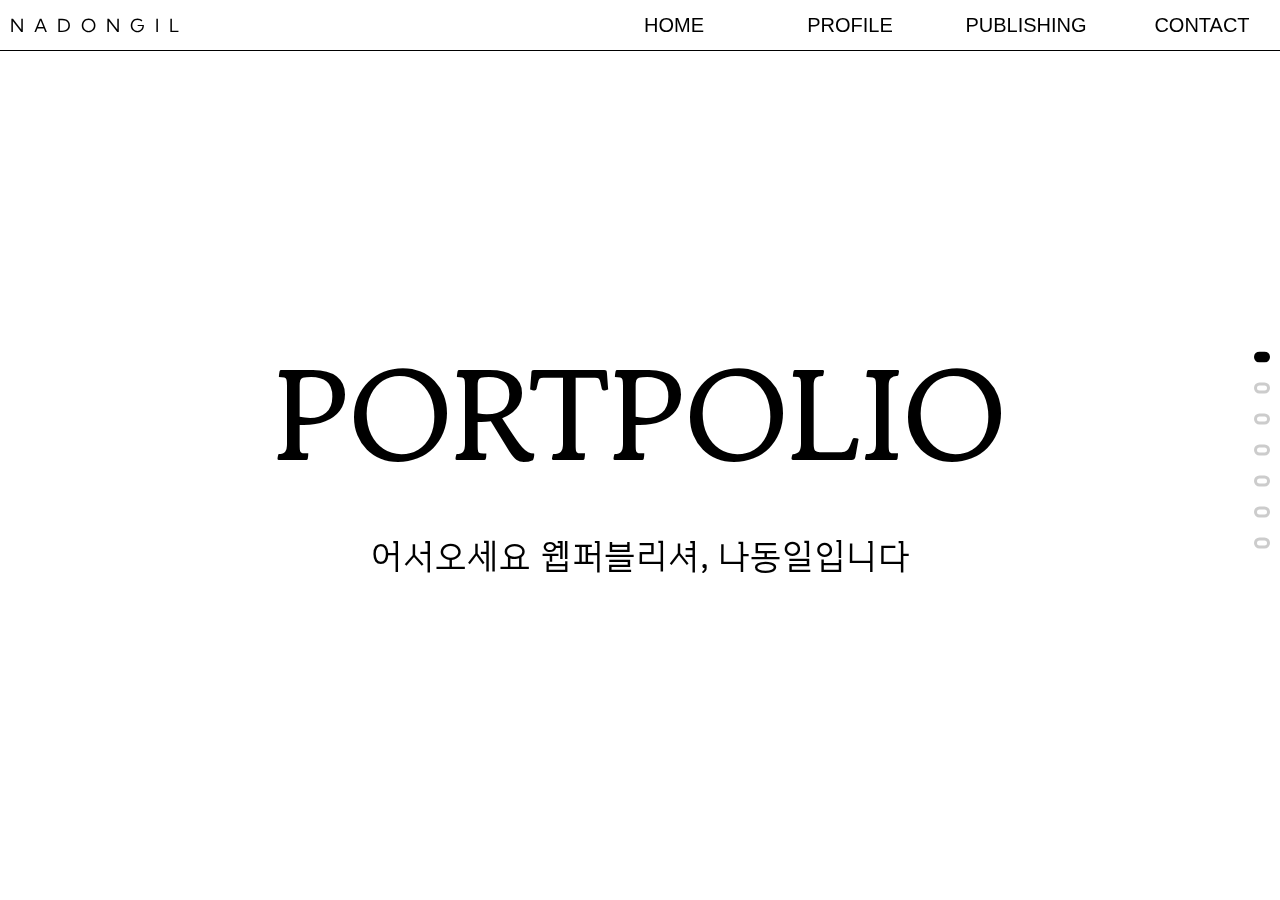
==== commit e1f6ba32: "second commit" ====
--- a/index.html
+++ b/index.html
@@ -49,14 +49,14 @@
     </div>
     <div class="swiper mySwiper">
       <div class="swiper-wrapper">
-        <!-- <div class="swiper-slide slide1" id="menu1">
+        <div class="swiper-slide slide1" id="menu1">
           <div class="txt">
             <ul>
               <li><strong>PORTPOLIO</strong></li>
               <li>어서오세요 웹퍼블리셔, 나동일입니다</li>
             </ul>
           </div>
-        </div> -->
+        </div>
         <div class="swiper-slide slide2" id="menu2">
           <div class="left">
             <img src="images/myphoto.jpg" alt="myphoto" />
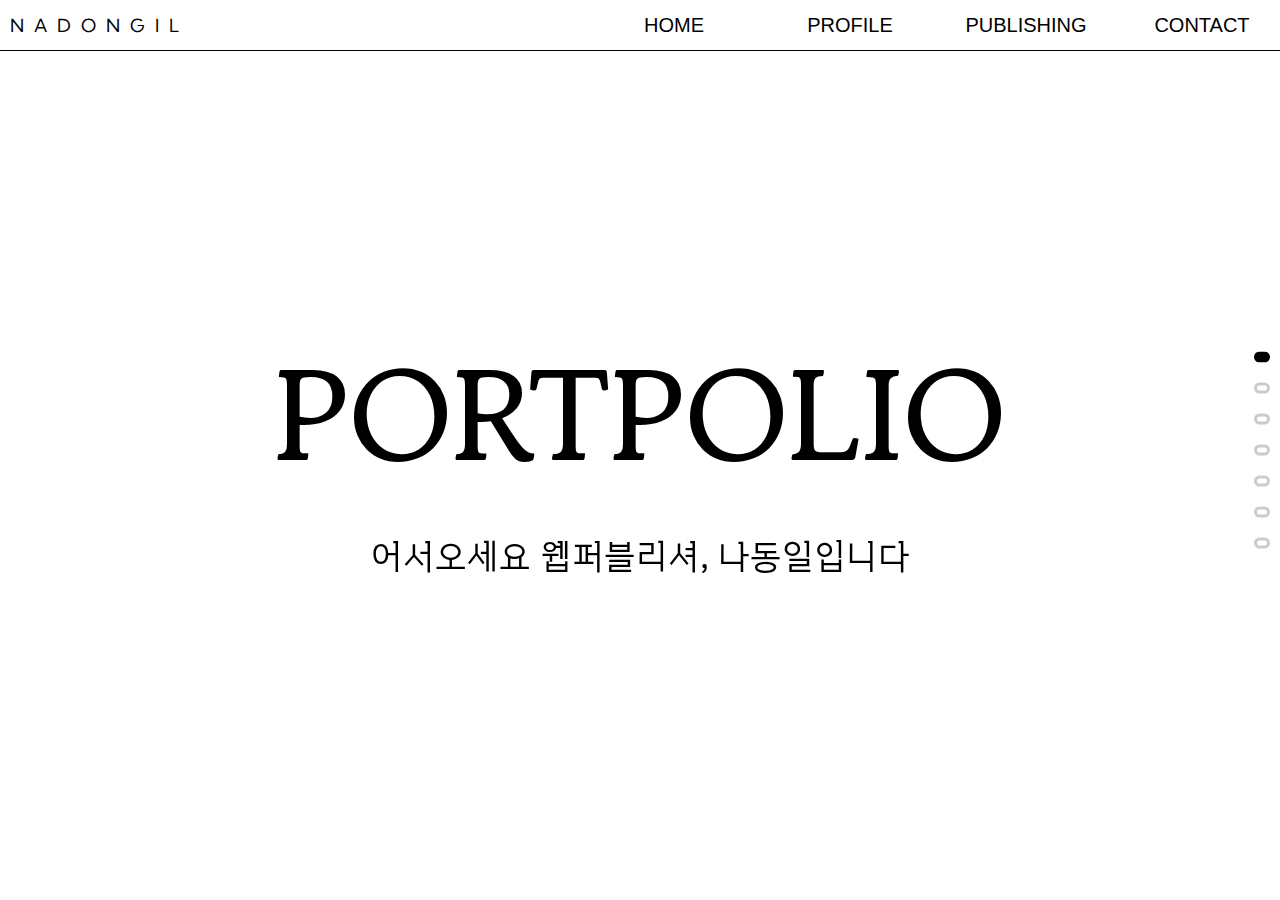
==== commit ee893683: "second commit" ====
--- a/index.html
+++ b/index.html
@@ -65,7 +65,7 @@
             <div>
               "어제보다 나은 오늘이 되기위해 노력하는 웹퍼블리셔가 되겠습니다"
             </div>
-            <h2>ABOUT ME</h2>
+            <p>ABOUT ME</p>
             <ul>
               <li>
                 <ul>
@@ -81,7 +81,9 @@
                   <li>반응형 웹디자인(UI/UX) & 웹퍼블리셔 과정 수료</li>
                 </ul>
               </li>
-              <h2>SKILL TOOL</h2>
+            </ul>
+            <p>SKILL TOOL</p>
+            <ul>
               <li>
                 <ul>
                   <li>
--- a/css/portpolio.css
+++ b/css/portpolio.css
@@ -52,7 +52,8 @@
   height: 50px;
   position: fixed;
   z-index: 5;
-  background: transparent;
+  top: 0;
+  background: #fff;
   display: flex;
   justify-content: space-between;
   align-items: center;
@@ -153,7 +154,7 @@
 }
 .slide1 {
   width: 100%;
-  height: 90%;
+  height: 100vh;
 }
 .slide1 .txt {
   width: 65%;
@@ -184,8 +185,11 @@
   margin-bottom: 20px;
 }
 .slide2 {
+  width: 100%;
+  height: 100vh;
   display: flex;
   justify-content: space-between;
+  align-items: center;
   color: #000;
 }
 .slide2 .left {
@@ -217,7 +221,7 @@
   font-weight: bold;
   font-family: "GowunBatang-Bold";
 }
-.slide2 .right h2 {
+.slide2 .right p {
   font-size: 30px;
   color: #000;
 }
@@ -234,18 +238,18 @@
   margin-right: 20px;
 }
 
-.slide2 .right > ul > li:nth-of-type(2) > ul {
+.slide2 .right > ul:nth-of-type(2) > li > ul {
   display: flex;
   flex-wrap: wrap;
 }
-.slide2 .right > ul > li:nth-of-type(2) > ul li {
+.slide2 .right > ul:nth-of-type(2) > li > ul li {
   margin-right: 20px;
   height: 60px;
 }
-.slide2 .right > ul > li:nth-of-type(2) > ul li:nth-of-type(3) img {
+.slide2 .right > ul:nth-of-type(2) > li > ul li:nth-of-type(3) img {
   width: 34px;
 }
-.slide2 .right > ul > li:nth-of-type(2) > ul li:nth-of-type(7) img {
+.slide2 .right > ul:nth-of-type(2) > li > ul li:nth-of-type(7) img {
   width: 110px;
 }
 .slide2 .right > ul > li > ul > li {
@@ -254,6 +258,7 @@
 }
 .slide3 {
   width: 100%;
+  height: 100vh;
   color: #fff;
   display: flex;
   justify-content: space-between;
@@ -308,6 +313,7 @@
 }
 .slide4 {
   width: 100%;
+  height: 100vh;
   color: #fff;
   display: flex;
   justify-content: space-between;
@@ -362,6 +368,7 @@
 }
 .slide5 {
   width: 100%;
+  height: 100vh;
   color: #fff;
   display: flex;
   justify-content: space-between;
@@ -416,6 +423,7 @@
 }
 .slide6 {
   width: 100%;
+  height: 100vh;
   color: #fff;
   display: flex;
   justify-content: space-between;
@@ -470,6 +478,7 @@
 }
 .contact {
   width: 100%;
+  height: 100vh;
   text-align: center;
   color: #000;
   display: flex;
@@ -579,7 +588,7 @@
   .slide2 .left img {
     width: 350px;
   }
-  .slide2 .right h2 {
+  .slide2 .right p {
     font-size: 28px;
   }
   .slide2 .right div {
@@ -598,19 +607,19 @@
   .slide2 .right > ul > li ul:nth-of-type(1) {
     margin-right: 20px;
   }
-  .slide2 .right > ul > li:nth-of-type(2) > ul {
-    display: flex;
-  }
-  .slide2 .right > ul > li:nth-of-type(2) > ul li {
+  .slide2 .right > ul:nth-of-type(2) > li > ul {
+    display: flex;
+  }
+  .slide2 .right > ul:nth-of-type(2) > li > ul li {
     margin-right: 20px;
   }
-  .slide2 .right > ul > li:nth-of-type(2) > ul li img {
+  .slide2 .right > ul:nth-of-type(2) > li > ul li img {
     width: 45px;
   }
-  .slide2 .right > ul > li:nth-of-type(2) > ul li:nth-of-type(3) img {
+  .slide2 .right > ul:nth-of-type(2) > li > ul li:nth-of-type(3) img {
     width: 35px;
   }
-  .slide2 .right > ul > li:nth-of-type(2) > ul li:nth-of-type(7) img {
+  .slide2 .right > ul:nth-of-type(2) > li > ul li:nth-of-type(7) img {
     width: 100px;
   }
   .slide3 img {
@@ -777,7 +786,7 @@
   .slide2 .right {
     width: 90%;
   }
-  .slide2 .right h2 {
+  .slide2 .right p {
     font-size: 26px;
   }
   .slide2 .right div {
@@ -799,21 +808,21 @@
   .slide2 .right > ul > li ul:nth-of-type(1) {
     margin-bottom: 20px;
   }
-  .slide2 .right > ul > li:nth-of-type(2) > ul {
+  .slide2 .right > ul:nth-of-type(2) > li > ul {
     display: flex;
     flex-wrap: wrap;
   }
-  .slide2 .right > ul > li:nth-of-type(2) > ul li {
+  .slide2 .right > ul:nth-of-type(2) > li > ul li {
     margin: 0px 20px 20px 0;
     height: 40px;
   }
-  .slide2 .right > ul > li:nth-of-type(2) > ul li img {
+  .slide2 .right > ul:nth-of-type(2) > li > ul li img {
     width: 40px;
   }
-  .slide2 .right > ul > li:nth-of-type(2) > ul li:nth-of-type(3) img {
+  .slide2 .right > ul:nth-of-type(2) > li > ul li:nth-of-type(3) img {
     width: 25px;
   }
-  .slide2 .right > ul > li:nth-of-type(2) > ul li:nth-of-type(7) img {
+  .slide2 .right > ul:nth-of-type(2) > li > ul li:nth-of-type(7) img {
     width: 80px;
   }
   .slide3 img {
@@ -930,7 +939,7 @@
   .slide2 .left img {
     width: 0px;
   }
-  .slide2 .right h2 {
+  .slide2 .right p {
     font-size: 24px;
   }
   .slide2 .right div {
@@ -947,21 +956,18 @@
   .slide2 .right > ul > li ul:nth-of-type(1) {
     margin-bottom: 20px;
   }
-  .slide2 .right > ul > li:nth-of-type(2) > ul {
-    display: flex;
-    flex-wrap: wrap;
-  }
-  .slide2 .right > ul > li:nth-of-type(2) > ul li {
+
+  .slide2 .right > ul:nth-of-type(2) > li > ul li {
     margin: 0px 20px 20px 0;
     height: 40px;
   }
-  .slide2 .right > ul > li:nth-of-type(2) > ul li img {
+  .slide2 .right > ul:nth-of-type(2) > li > ul li img {
     width: 40px;
   }
-  .slide2 .right > ul > li:nth-of-type(2) > ul li:nth-of-type(3) img {
+  .slide2 .right > ul:nth-of-type(2) > li > ul li:nth-of-type(3) img {
     width: 25px;
   }
-  .slide2 .right > ul > li:nth-of-type(2) > ul li:nth-of-type(7) img {
+  .slide2 .right > ul:nth-of-type(2) > li > ul li:nth-of-type(7) img {
     width: 80px;
   }
 }
@@ -1022,6 +1028,7 @@
     justify-content: center;
     color: #000;
   }
+
   .slide2 .left {
     width: 0px;
     display: flex;
@@ -1038,12 +1045,11 @@
   .slide2 .right img {
     width: 30px;
   }
-  .slide2 .right h2 {
+  .slide2 .right p {
     font-size: 24px;
   }
   .slide2 .right div {
-    width: 90%;
-    font-size: 24px;
+    display: none;
   }
   .slide2 .right > ul {
     width: 90%;
@@ -1055,20 +1061,17 @@
   .slide2 .right > ul > li ul:nth-of-type(1) {
     margin-bottom: 20px;
   }
-  .slide2 .right > ul > li:nth-of-type(2) > ul {
-    display: flex;
-    flex-wrap: wrap;
-  }
-  .slide2 .right > ul > li:nth-of-type(2) > ul li {
+  
+  .slide2 .right > ul:nth-of-type(2) > li > ul li {
     margin-bottom: 20px;
   }
-  .slide2 .right > ul > li:nth-of-type(2) > ul li img {
+  .slide2 .right > ul:nth-of-type(2) > li > ul li img {
     width: 40px;
   }
-  .slide2 .right > ul > li:nth-of-type(2) > ul li:nth-of-type(3) img {
+  .slide2 .right > ul:nth-of-type(2) > li > ul li:nth-of-type(3) img {
     width: 25px;
   }
-  .slide2 .right > ul > li:nth-of-type(2) > ul li:nth-of-type(7) img {
+  .slide2 .right > ul:nth-of-type(2) > li > ul li:nth-of-type(7) img {
     width: 80px;
   }
   .slide3 {
@@ -1322,38 +1325,38 @@
   }
   .slide2 .right {
     width: 80%;
-  }
-   .slide2 .right h2 {
+    height: 95%;
+  }
+
+  .slide2 .right p {
     font-size: 20px;
+    margin-top: 20px;
   }
   .slide2 .right div {
-    width: 90%;
-    font-size: 18px;
+    display: none;
   }
   .slide2 .right > ul {
     width: 95%;
+    height: 210px;
   }
   .slide2 .right > ul > li {
-    margin: 10px 0 40px 0;
+    margin: 40px 0 10px 0;
     font-size: 14px;
   }
   .slide2 .right > ul > li ul:nth-of-type(1) {
     margin-bottom: 20px;
   }
-  .slide2 .right > ul > li:nth-of-type(2) > ul {
-    display: flex;
-    flex-wrap: wrap;
-  }
-  .slide2 .right > ul > li:nth-of-type(2) > ul li {
+  
+  .slide2 .right > ul:nth-of-type(2) > li > ul li {
     margin-bottom: 20px;
   }
-  .slide2 .right > ul > li:nth-of-type(2) > ul li img {
+  .slide2 .right > ul:nth-of-type(2) > li > ul li img {
     width: 28px;
   }
-  .slide2 .right > ul > li:nth-of-type(2) > ul li:nth-of-type(3) img {
+  .slide2 .right > ul:nth-of-type(2) > li > ul li:nth-of-type(3) img {
     width: 18px;
   }
-  .slide2 .right > ul > li:nth-of-type(2) > ul li:nth-of-type(7) img {
+  .slide2 .right > ul:nth-of-type(2) > li > ul li:nth-of-type(7) img {
     width: 60px;
   }
   .slide3 img {
